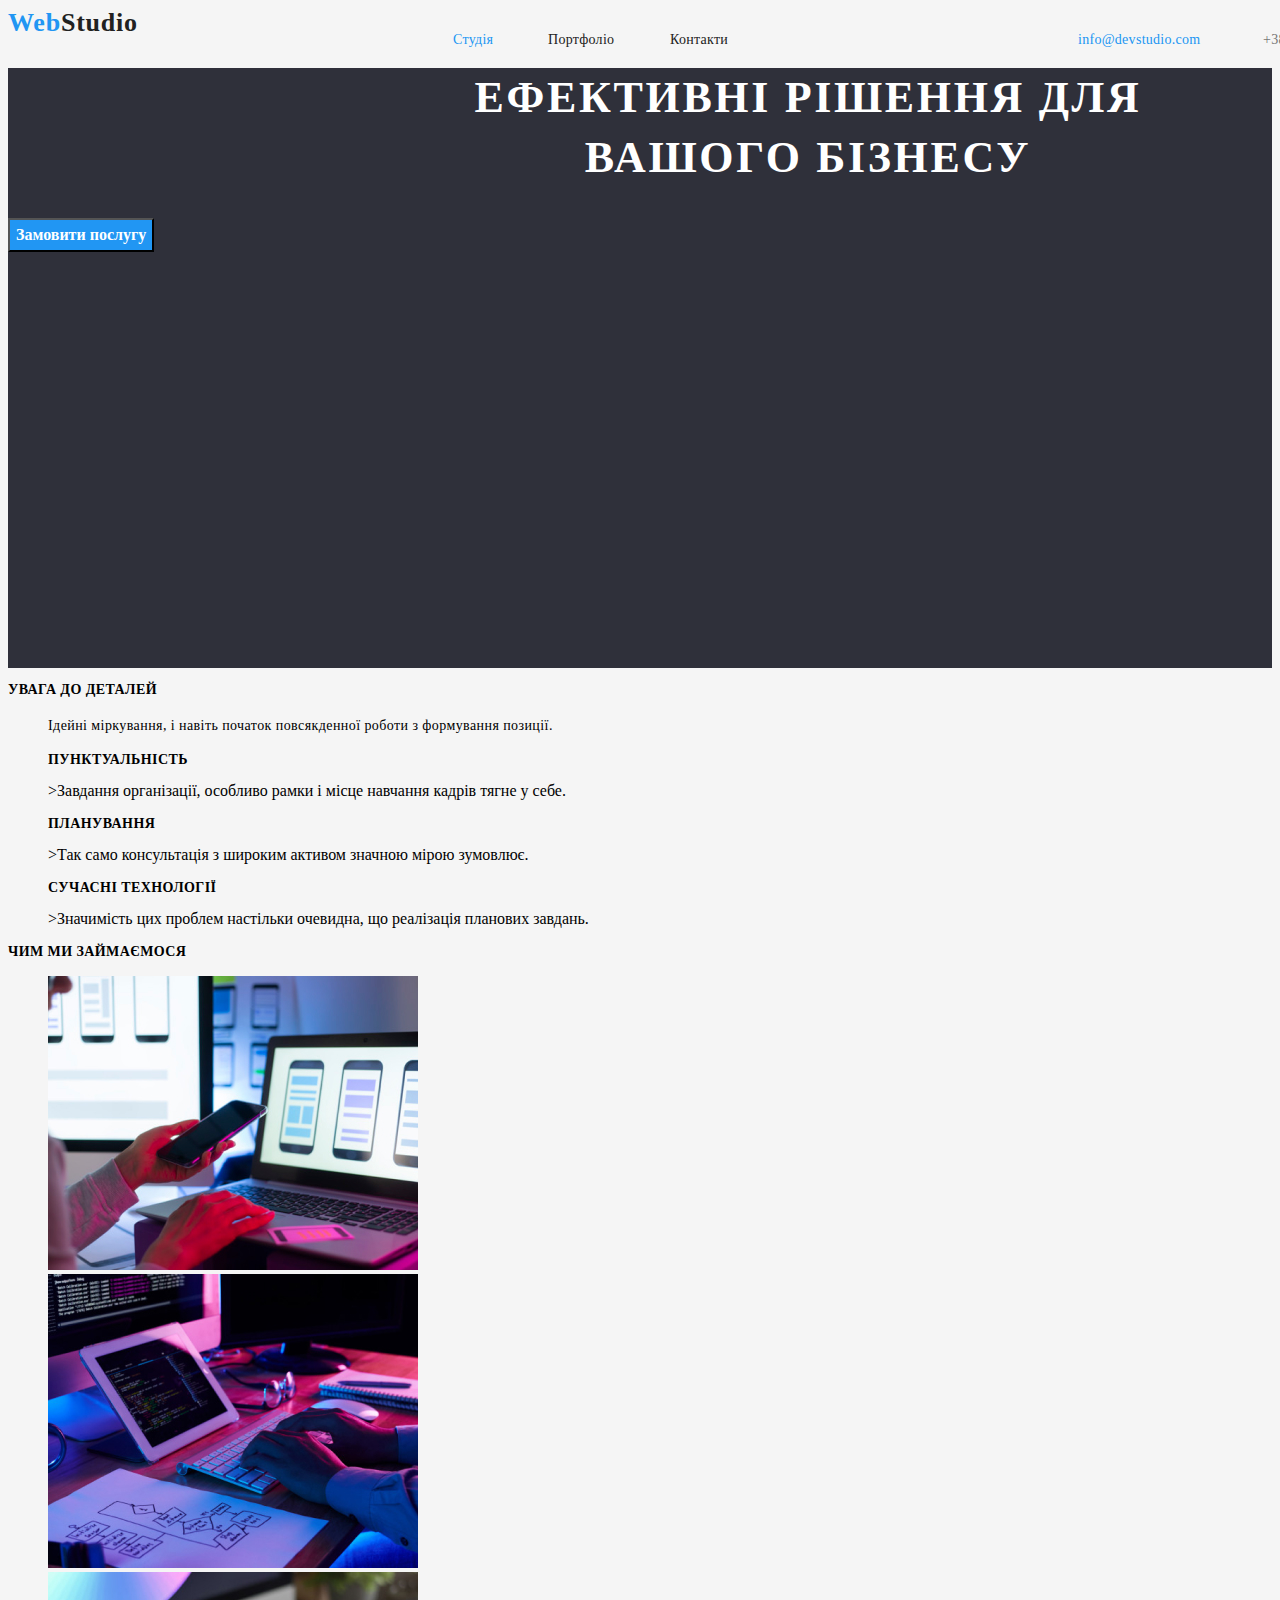
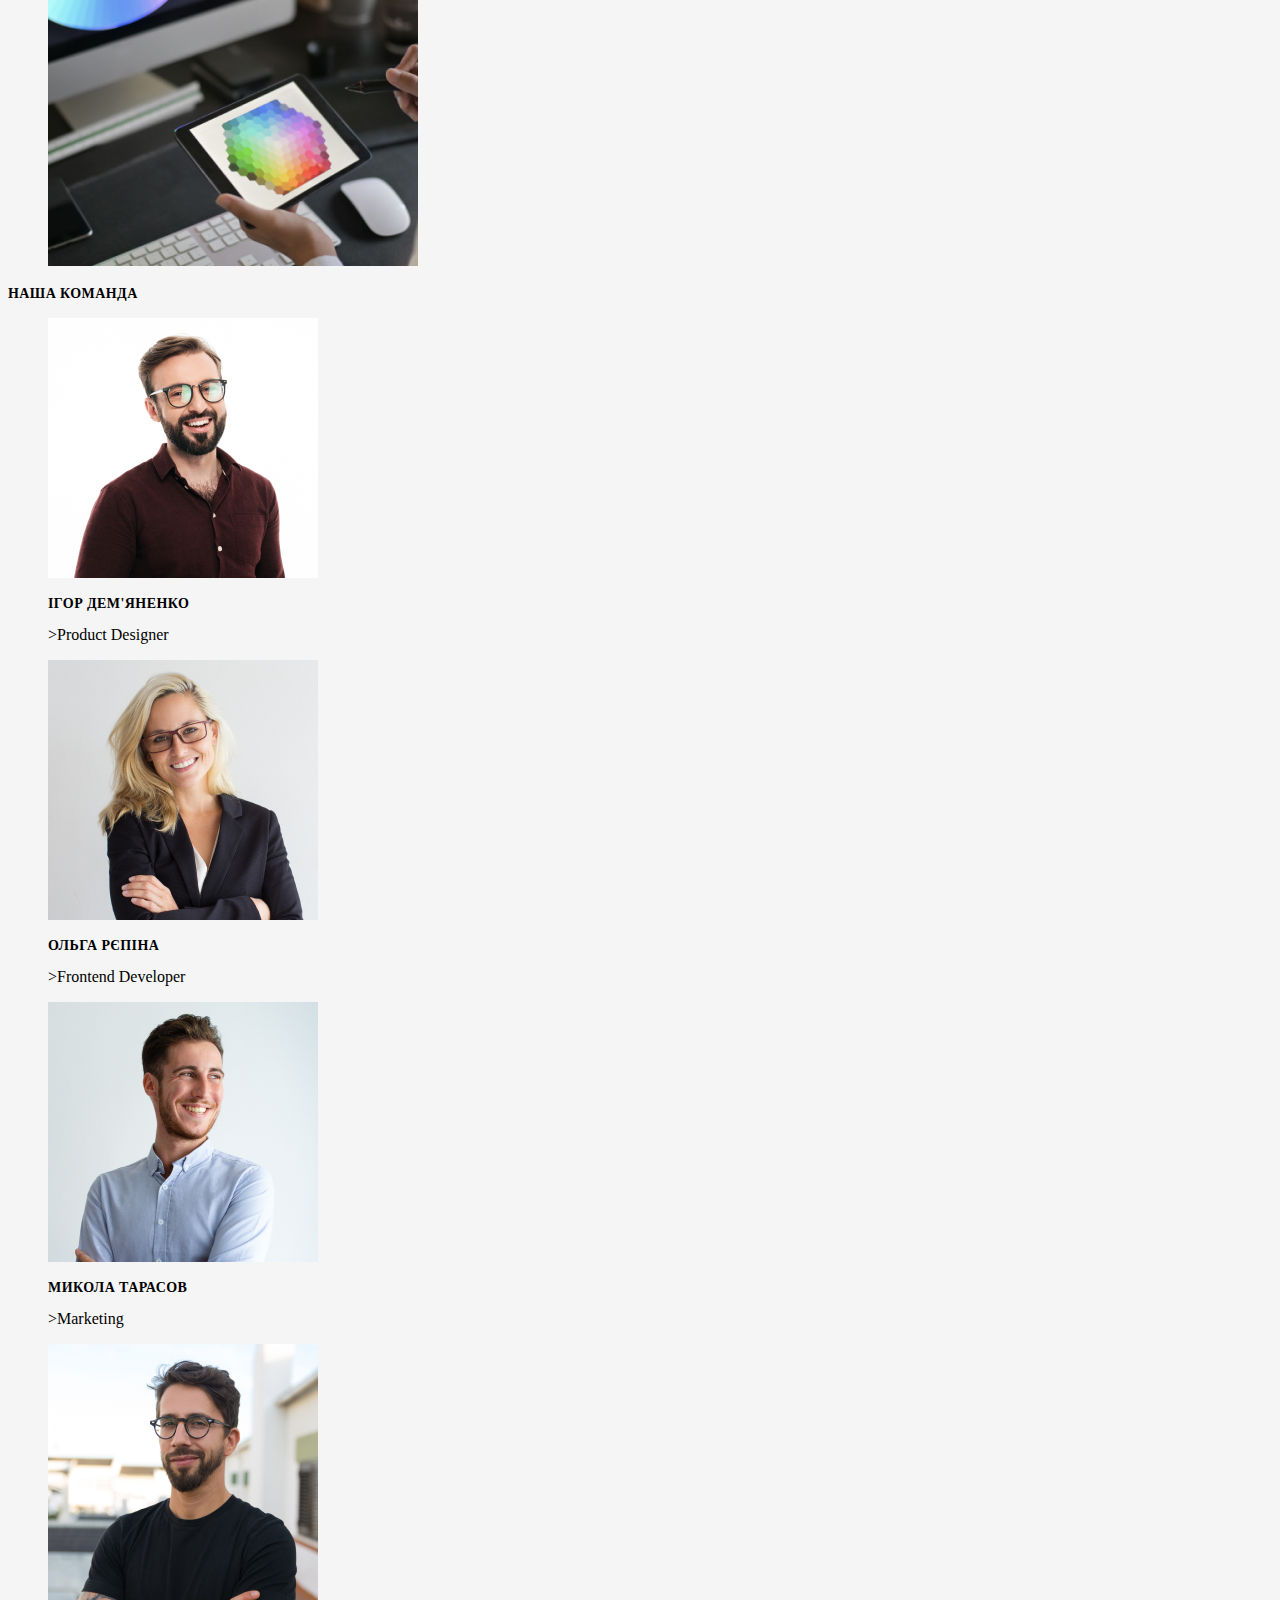
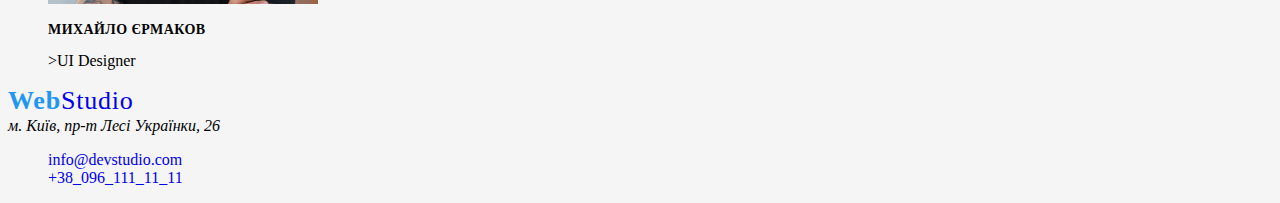
==== index.html @ 58e671d4 "12" ====
<!DOCTYPE html>
<html lang="uk">

<head>
    <meta charset="UTF-8">
    <meta http-equiv="X-UA-Compatible" content="IE=edge">
    <meta name="viewport" content="width=device-width, initial-scale=1.0">
    <title>Студія</title>

    <link href="https: //fonts.googleapis.com/css2?family= Raleway :wght@700 & display=swap" rel="stylesheet">
    <link
        href="https: //fonts.googleapis.com/css2?family= Roboto & display семья = Робото: вес @ 400; 500; 700; 900 & swap"
        rel="stylesheet">
    <link href="https://fonts.googleapis.com/css2?family=Oleo+Script:wght@400;700&display=swap" rel="stylesheet">
    <link rel="stylesheet" href="./css/style.css">

</head>

<body class="page">
    <header class="page-header">
        <a href="./">
            <span class="logo-web">Web</span><span class="logo-studio">Studio</span>
        </a>
        <nav class="nav">
            <ul class="site-nav">
                <li><a href="./index.html" class="nav-list">Студія</a></li>
                <li><a href="./portfolio.html" class="nav-list-clients">Портфоліо</a></li>
                <li><a href="" class="nav-list-client">Контакти</a></li>
            </ul>

            <ul class="list-contacts">
                <li><a class="contacts-link" href="mailto:">info@devstudio.com</a></li>
                <li><a class="contact-link" href="tel:+38_096_111_11_11">+38_096_111_11_11</a></li>
            </ul>
        </nav>
    </header>

    <div class="container">
        <section class="hero">
            <h1 class="hero-title">Ефективні рішення для<br> вашого бізнесу</h1>
            <button class="order-button" type="button">Замовити послугу</button>
        </section>
    </div>

    <section class="section">
        <h2 class="vissualy-hidden">Наші переваги</h2>
        <h3 class="section-title">УВАГА ДО ДЕТАЛЕЙ</h3>
        <ul class="feature-list">
            <li>
                <p class="subtitle">Ідейні міркування, і навіть початок повсякденної роботи з формування позиції.</p>
            </li>
            <h3 class="section-title">ПУНКТУАЛЬНІСТЬ</h3>
            <li>
                <p class="subtitle"></p>>Завдання організації, особливо рамки і місце навчання кадрів тягне у себе.</p>
            </li>
            <h3 class="section-title">ПЛАНУВАННЯ</h3>
            <li>
                <p class="subtitle"></p>>Так само консультація з широким активом значною мірою зумовлює.</p>
            </li>
            <h3 class="section-title">СУЧАСНІ ТЕХНОЛОГІЇ</h3>
            <li>
                <p class="subtitle"></p>>Значимість цих проблем настільки очевидна, що реалізація планових завдань.</p>
            </li>
        </ul>
    </section>

    <section class="section">
        <h2 class="section-title">Чим ми займаємося</h2>
        <ul class="userpik-list">
            <li>
                <img src="./images/img1.jpg" alt="верстка" width="370">
            </li>
            <li>
                <img src="./images/img2.jpg" alt="верстка додатку" width="370">
            </li>
            <li>
                <img src="./images/img3.jpg" alt="інтерфейс" width="370">
            </li>
        </ul>
    </section>

    <section class="section">
        <h2 class="section-title">Наша команда</h2>
        <ul class="work-list">
            <li>
                <img src="./images/img_(0).jpg" alt="фото учасника команди Ігора Дем'яненко" width="270">
                <h3 class="section-title">Ігор Дем'яненко</h3>
                <p class="subtitle"></p>>Product Designer</p>
            </li>
            <li>
                <img src="./images/img_(1).jpg" alt="фото учасника команди Ольги Рєпіна" width="270">
                <h3 class="section-title">Ольга Рєпіна</h3>
                <p class="subtitle"></p>>Frontend Developer</p>
            </li>
            <li>
                <img src="./images/img_(2).jpg" alt="фото учасника команди Микола Тарасов" width="270">
                <h3 class="section-title">Микола Тарасов</h3>
                <p class="subtitle"></p>>Marketing</p>
            </li>
            <li>
                <img src="./images/img_(3).jpg" alt="фото учасника команди Михайло Єрмакова" width="270">
                <h3 class="section-title">Михайло Єрмаков</h3>
                <p class="subtitle"></p>>UI Designer</p>
            </li>
        </ul>
    </section>
</body>

<footer class="footer">
    <a href="./">
        <span class="logo-web">Web</span><span class="logo-footer">Studio</span></a>
    <address>м. Київ, пр-т Лесі Українки, 26</address>
    <ul class="List contacts-link">
        <li><a href="mailto:" class="contacts-link">info@devstudio.com</a></li>
        <li><a href="tel:+38_096_111_11_11" class="contacts-link">+38_096_111_11_11</a></li>
    </ul>
</footer>

</html>
---- css/style.css ----
:root {
--primery-text-color: #212121;
--sekondary-text-color:#757575;
--page-color: #F5F5F5;;
--blue-color: #2196F3;
--section-backghround-color: #FFFFFF;
--secondary-backghround-color: #F5F4FA;
--footer-color: #2F303A;
}

ul {
    list-style: none;
}
a {
    text-decoration: none;
}

.vissualy-hidden {
    position: absolute;
    white-space: nowrap;
    width: 1px;
    height: 1px;
    overflow: hidden;
    border: 0;
    padding: 0;
    clip: rect(0 0 0 0);
    clip-path: inset(50%);
    margin: -1px;
}

.page {
background: var(--page-color);
}

/* logo */

.logo-web {
    font-family: 'Raleway';
    color: var(--blue-color);
    font-style: normal;
    font-weight: 700;
    font-size: 26px;
    line-height: 1.19;
    letter-spacing: 0.03em;
}

.logo-studio {
    font-family: 'Raleway';
    color: var(--primery-text-color);
    font-style: normal;
    font-weight: 700;
    font-size: 26px;
    line-height: 1.19;
    letter-spacing: 0.03em;
}


.logo-footer {
    font-family: 'Raleway';
        color:var(--section-backghround-color)
            font-style; normal:
                font-weight: 700;
                font-size: 26px;
                line-height: 1.19;
                letter-spacing: 0.03em;
}

 /* Верхня лінія */


.page {
    background-color: var(--page-color)
}

.site-nav :hover :focus
{
    color: var(--blue-color);
}

 .site-nav .nav-list {
    font-family: 'Roboto';
    color: var(--blue-color);
        font-style: normal;
        font-weight: 500;
        font-size: 14px;
        line-height: 1.14;
        letter-spacing: 0.02em;
        position: absolute;
            width: 45px;
            height: 16px;
            left: 453px;
            top: 32px;
 }
 .site-nav .nav-list-clients {
font-family: 'Roboto';
color: var(--primery-text-color);
    font-style: normal;
    font-weight: 500;
    font-size: 14px;
    line-height: 1.14;
    letter-spacing: 0.02em;
    position: absolute;
        width: 72px;
        height: 16px;
        left: 548px;
        top: 32px;
 }

 .site-nav .nav-list-client {
    font-family: 'Roboto';
    color: var(--primery-text-color);
        font-style: normal;
        font-weight: 500;
        font-size: 14px;
        line-height: 1.14;
        letter-spacing: 0.02em;
        position: absolute;
            width: 64px;
            height: 16px;
            left: 670px;
            top: 32px;
 }

 .list-contacts .contacts-link {
    font-family: 'Roboto';
    color: var(--blue-color);
        font-style: normal;
        font-weight: 500;
        font-size: 14px;
        line-height: 1.14;
        letter-spacing: 0.02em;
        position: absolute;
            width: 135px;
            height: 16px;
            left: 1078px;
            top: 32px;

 }
 .list-contacts .contact-link {
        font-family: 'Roboto';
        color: var(--sekondary-text-color);
        font-style: normal;
        font-weight: 500;
        font-size: 14px;
        line-height: 16px;
        letter-spacing: 0.02em;
            position: absolute;
            width: 122px;
            height: 16px;
            left: 1263px;
            top: 32px;
 }

 /* Шапка */

 .container {
            color: var(--section-backghround-color);
    background: var(--footer-color);
 }

.hero-title {
        font-weight: 900;
        font-size: 44px;
        line-height: 1.36 ;
        text-align: center;
        letter-spacing: 0.06em;
            text-transform: uppercase;

}

.order-button {
        font-family: 'Roboto';
        color: var(--white-color);
        background: var(--blue-color);
        font-style: normal;
        font-weight: 700;
        font-size: 16px;
        line-height: 1.8 ;
        text-align: center;
}

.hero {

    width: 1600px;
    height: 600px;

}

/* Особливості */

.section-title {
    
        font-family: 'Roboto';
        font-style: normal;
        font-weight: 700;
        font-size: 14px;
        line-height: 1.14;
        letter-spacing: 0.03em;
        text-transform: uppercase;
}

.subtitle {
    
        font-family: 'Roboto';
        font-style: normal;
        font-weight: 400;
        font-size: 14px;
        line-height: 1.7;
        letter-spacing: 0.03em;
}
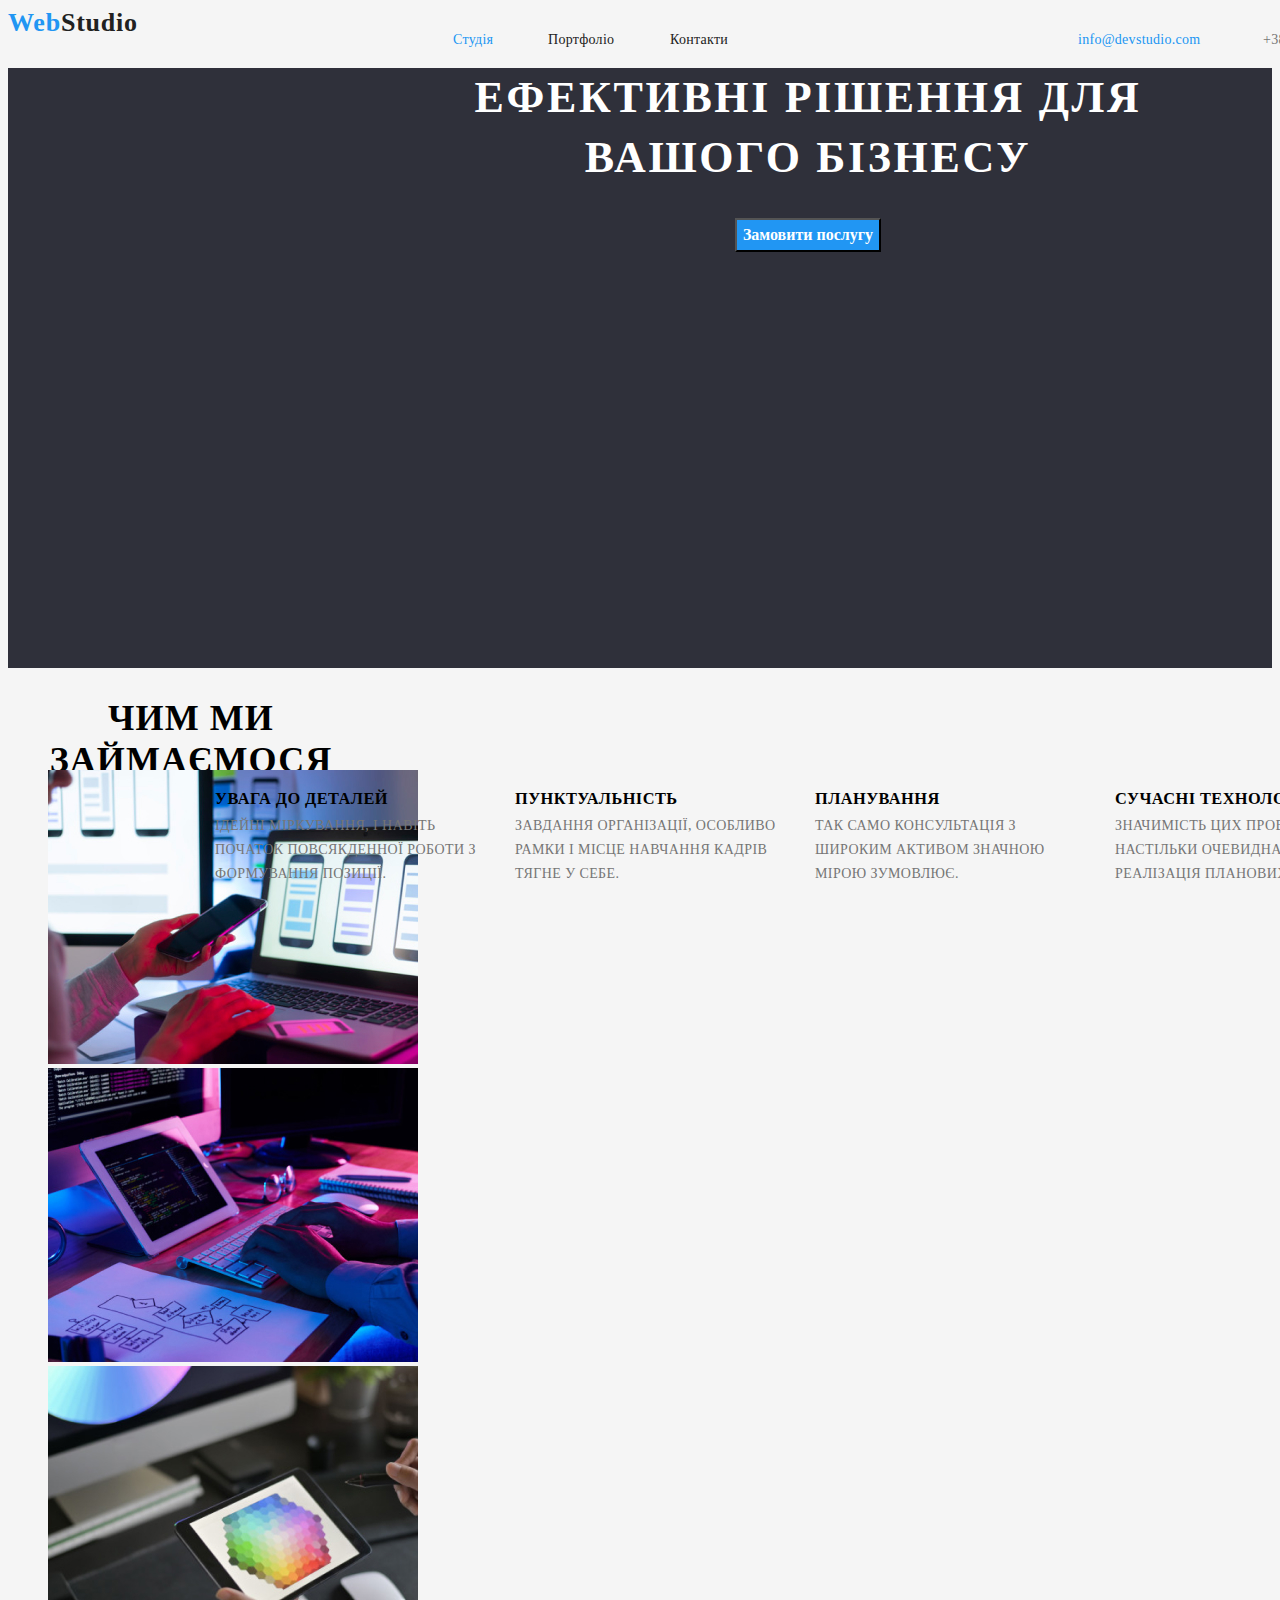
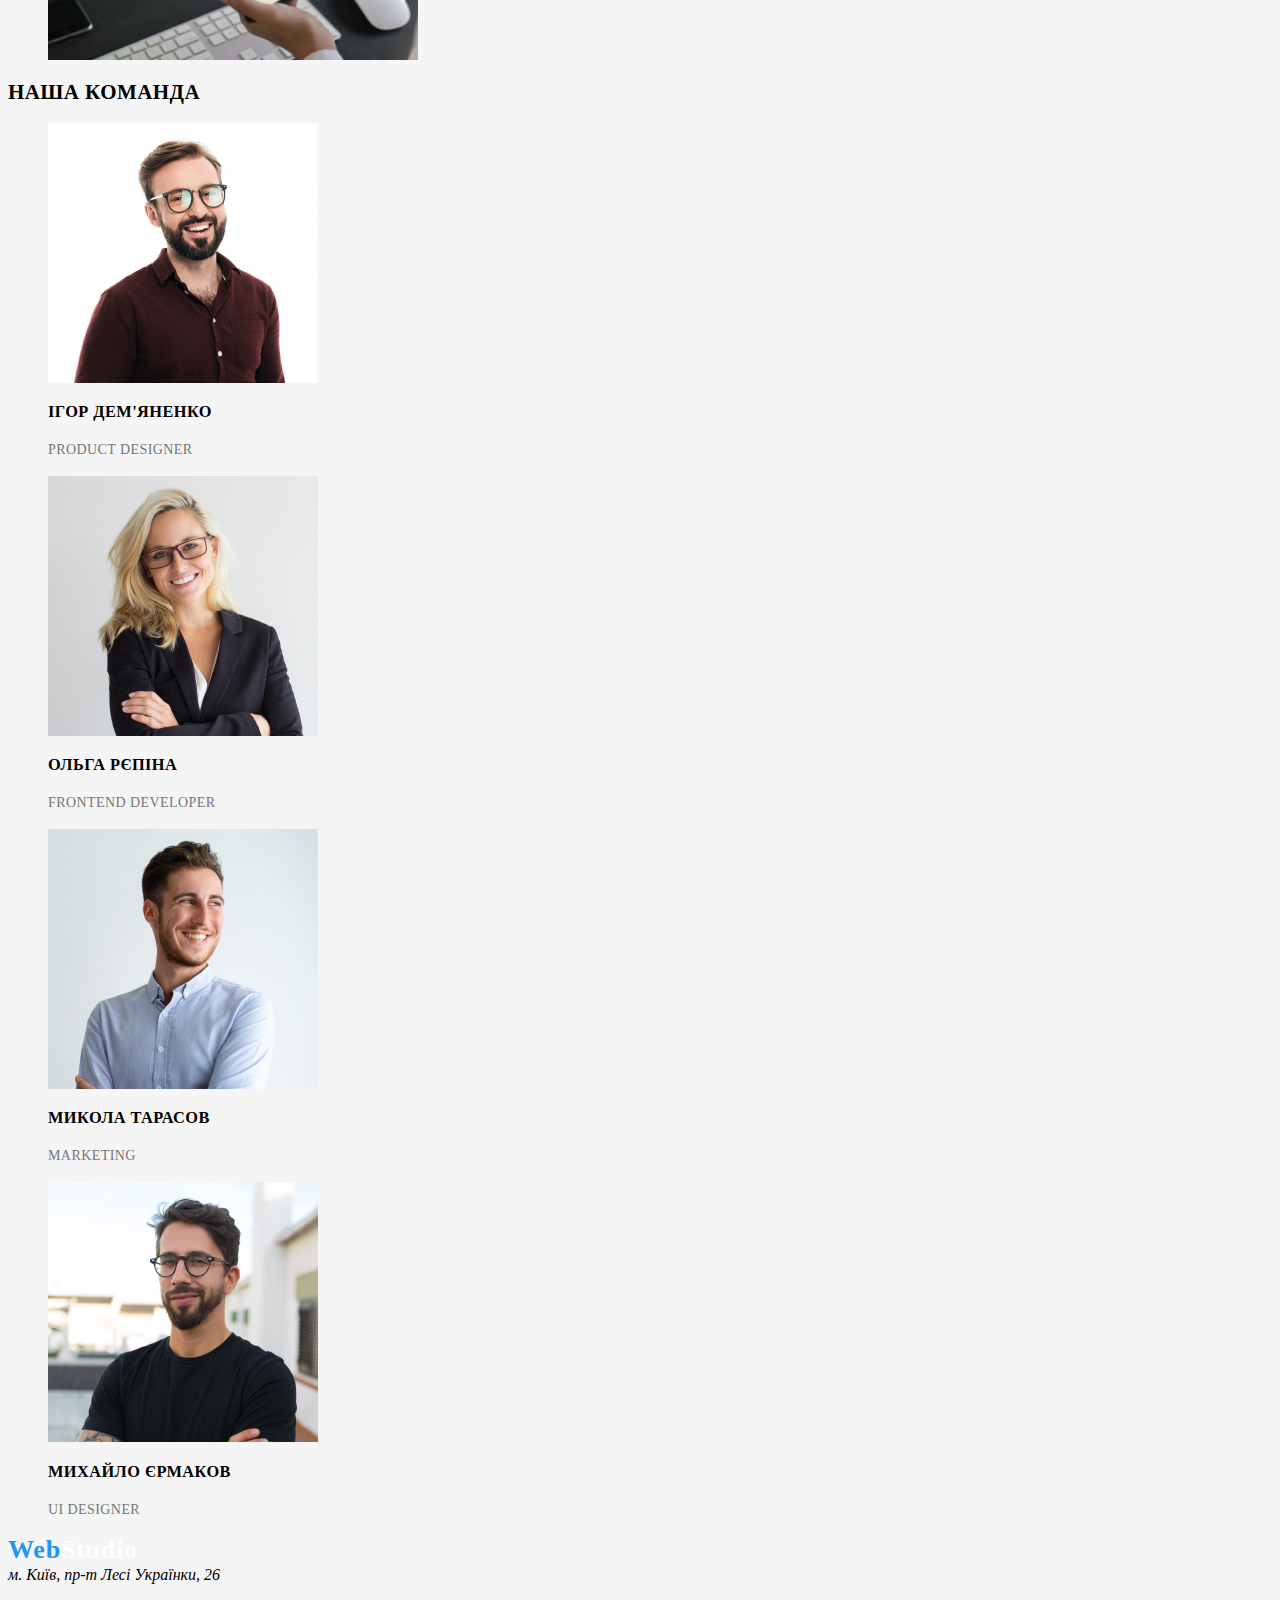
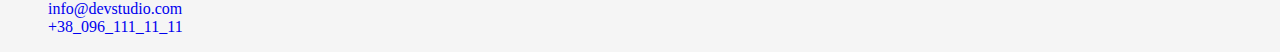
==== commit 6c2daf95: "12345" ====
--- a/index.html
+++ b/index.html
@@ -44,29 +44,32 @@
 
     <section class="section">
         <h2 class="vissualy-hidden">Наші переваги</h2>
-        <h3 class="section-title">УВАГА ДО ДЕТАЛЕЙ</h3>
-        <ul class="feature-list">
+        <h3 class="section-title excerpt">УВАГА ДО ДЕТАЛЕЙ</h3>
+        <ul>
             <li>
-                <p class="subtitle">Ідейні міркування, і навіть початок повсякденної роботи з формування позиції.</p>
+                <p class="subtitle text">Ідейні міркування, і навіть початок повсякденної роботи з формування
+                    позиції.</p>
             </li>
-            <h3 class="section-title">ПУНКТУАЛЬНІСТЬ</h3>
+            <h3 class="section-title quote">ПУНКТУАЛЬНІСТЬ</h3>
             <li>
-                <p class="subtitle"></p>>Завдання організації, особливо рамки і місце навчання кадрів тягне у себе.</p>
+                <p class="subtitle excerp">Завдання організації, особливо рамки і місце навчання кадрів тягне у себе.
+                </p>
             </li>
-            <h3 class="section-title">ПЛАНУВАННЯ</h3>
+            <h3 class="section-title slogan">ПЛАНУВАННЯ</h3>
             <li>
-                <p class="subtitle"></p>>Так само консультація з широким активом значною мірою зумовлює.</p>
+                <p class="subtitle lead">Так само консультація з широким активом значною мірою зумовлює.</p>
             </li>
-            <h3 class="section-title">СУЧАСНІ ТЕХНОЛОГІЇ</h3>
+            <h3 class="section-title tehnology">СУЧАСНІ ТЕХНОЛОГІЇ</h3>
             <li>
-                <p class="subtitle"></p>>Значимість цих проблем настільки очевидна, що реалізація планових завдань.</p>
+                <p class="subtitle tagline">Значимість цих проблем настільки очевидна, що реалізація планових завдань.
+                </p>
             </li>
         </ul>
     </section>
 
     <section class="section">
-        <h2 class="section-title">Чим ми займаємося</h2>
-        <ul class="userpik-list">
+        <h2 class="section-title subject">Чим ми займаємося</h2>
+        <ul>
             <li>
                 <img src="./images/img1.jpg" alt="верстка" width="370">
             </li>
@@ -80,27 +83,27 @@
     </section>
 
     <section class="section">
-        <h2 class="section-title">Наша команда</h2>
-        <ul class="work-list">
+        <h2 class="section-title bg">Наша команда</h2>
+        <ul>
             <li>
                 <img src="./images/img_(0).jpg" alt="фото учасника команди Ігора Дем'яненко" width="270">
                 <h3 class="section-title">Ігор Дем'яненко</h3>
-                <p class="subtitle"></p>>Product Designer</p>
+                <p class="subtitle">Product Designer</p>
             </li>
             <li>
                 <img src="./images/img_(1).jpg" alt="фото учасника команди Ольги Рєпіна" width="270">
                 <h3 class="section-title">Ольга Рєпіна</h3>
-                <p class="subtitle"></p>>Frontend Developer</p>
+                <p class="subtitle">Frontend Developer</p>
             </li>
             <li>
                 <img src="./images/img_(2).jpg" alt="фото учасника команди Микола Тарасов" width="270">
                 <h3 class="section-title">Микола Тарасов</h3>
-                <p class="subtitle"></p>>Marketing</p>
+                <p class="subtitle">Marketing</p>
             </li>
             <li>
                 <img src="./images/img_(3).jpg" alt="фото учасника команди Михайло Єрмакова" width="270">
                 <h3 class="section-title">Михайло Єрмаков</h3>
-                <p class="subtitle"></p>>UI Designer</p>
+                <p class="subtitle">UI Designer</p>
             </li>
         </ul>
     </section>
--- a/css/style.css
+++ b/css/style.css
@@ -57,12 +57,12 @@
 
 .logo-footer {
     font-family: 'Raleway';
-        color:var(--section-backghround-color)
-            font-style; normal:
-                font-weight: 700;
-                font-size: 26px;
-                line-height: 1.19;
-                letter-spacing: 0.03em;
+        color:var(--section-backghround-color);
+    font-style: normal;
+        font-weight: 700;
+        font-size: 26px;
+        line-height: 1.19;
+        letter-spacing: 0.03em;
 }
 
  /* Верхня лінія */
@@ -72,7 +72,8 @@
     background-color: var(--page-color)
 }
 
-.site-nav :hover :focus
+.page-haeder .site-nav:hover,
+.page-haeder .site-nav:focus
 {
     color: var(--blue-color);
 }
@@ -180,7 +181,7 @@
 }
 
 .hero {
-
+text-align: center;
     width: 1600px;
     height: 600px;
 
@@ -188,19 +189,19 @@
 
 /* Особливості */
 
-.section-title {
-    
-        font-family: 'Roboto';
-        font-style: normal;
-        font-weight: 700;
-        font-size: 14px;
-        line-height: 1.14;
-        letter-spacing: 0.03em;
-        text-transform: uppercase;
+.section {
+    background: var(--page-color);
+font-family: 'Roboto';
+    font-style: normal;
+    font-weight: 700;
+    font-size: 14px;
+    line-height: 1.14;
+    letter-spacing: 0.03em;
+    text-transform: uppercase;
 }
 
 .subtitle {
-    
+    color: var(--sekondary-text-color);
         font-family: 'Roboto';
         font-style: normal;
         font-weight: 400;
@@ -208,3 +209,86 @@
         line-height: 1.7;
         letter-spacing: 0.03em;
 }
+/* УВАГА ДО ДЕТАЛЕЙ */
+.excerpt {
+position: absolute;
+    width: 270px;
+    height: 16px;
+    left: 215px;
+    top: 774px;
+}
+
+.text {
+    position: absolute;
+        width: 270px;
+        height: 72px;
+        left: 215px;
+        top: 800px;
+}
+
+/* ПУНКТУАЛЬНІСТЬ */
+.quote {
+position: absolute;
+    width: 270px;
+    height: 16px;
+    left: 515px;
+    top: 774px;
+}
+
+.excerp {
+    position: absolute;
+        width: 270px;
+        height: 48px;
+        left: 515px;
+        top: 800px;
+}
+
+/* ПЛАНУВАННЯ */
+.slogan {
+position: absolute;
+    width: 270px;
+    height: 16px;
+    left: 815px;
+    top: 774px;
+}
+
+.lead {
+    position: absolute;
+        width: 270px;
+        height: 48px;
+        left: 815px;
+        top: 800px;
+}
+
+/* СУЧАСНІ ТЕХНОЛОГІЇ */
+.tehnology {
+position: absolute;
+    width: 270px;
+    height: 16px;
+    left: 1115px;
+    top: 774px;
+}
+
+.tagline {
+    position: absolute;
+        width: 270px;
+        height: 72px;
+        left: 1115px;
+        top: 800px;
+}
+
+/* Чим ми займаємося */
+.subject {
+    font-family: 'Roboto';
+        font-style: normal;
+        font-weight: 700;
+        font-size: 36px;
+        line-height: 1.16;
+        text-align: center;
+        letter-spacing: 0.03em;
+
+            width: 366px;
+            height: 42px;
+            left: 617px;
+            top: 966px;
+}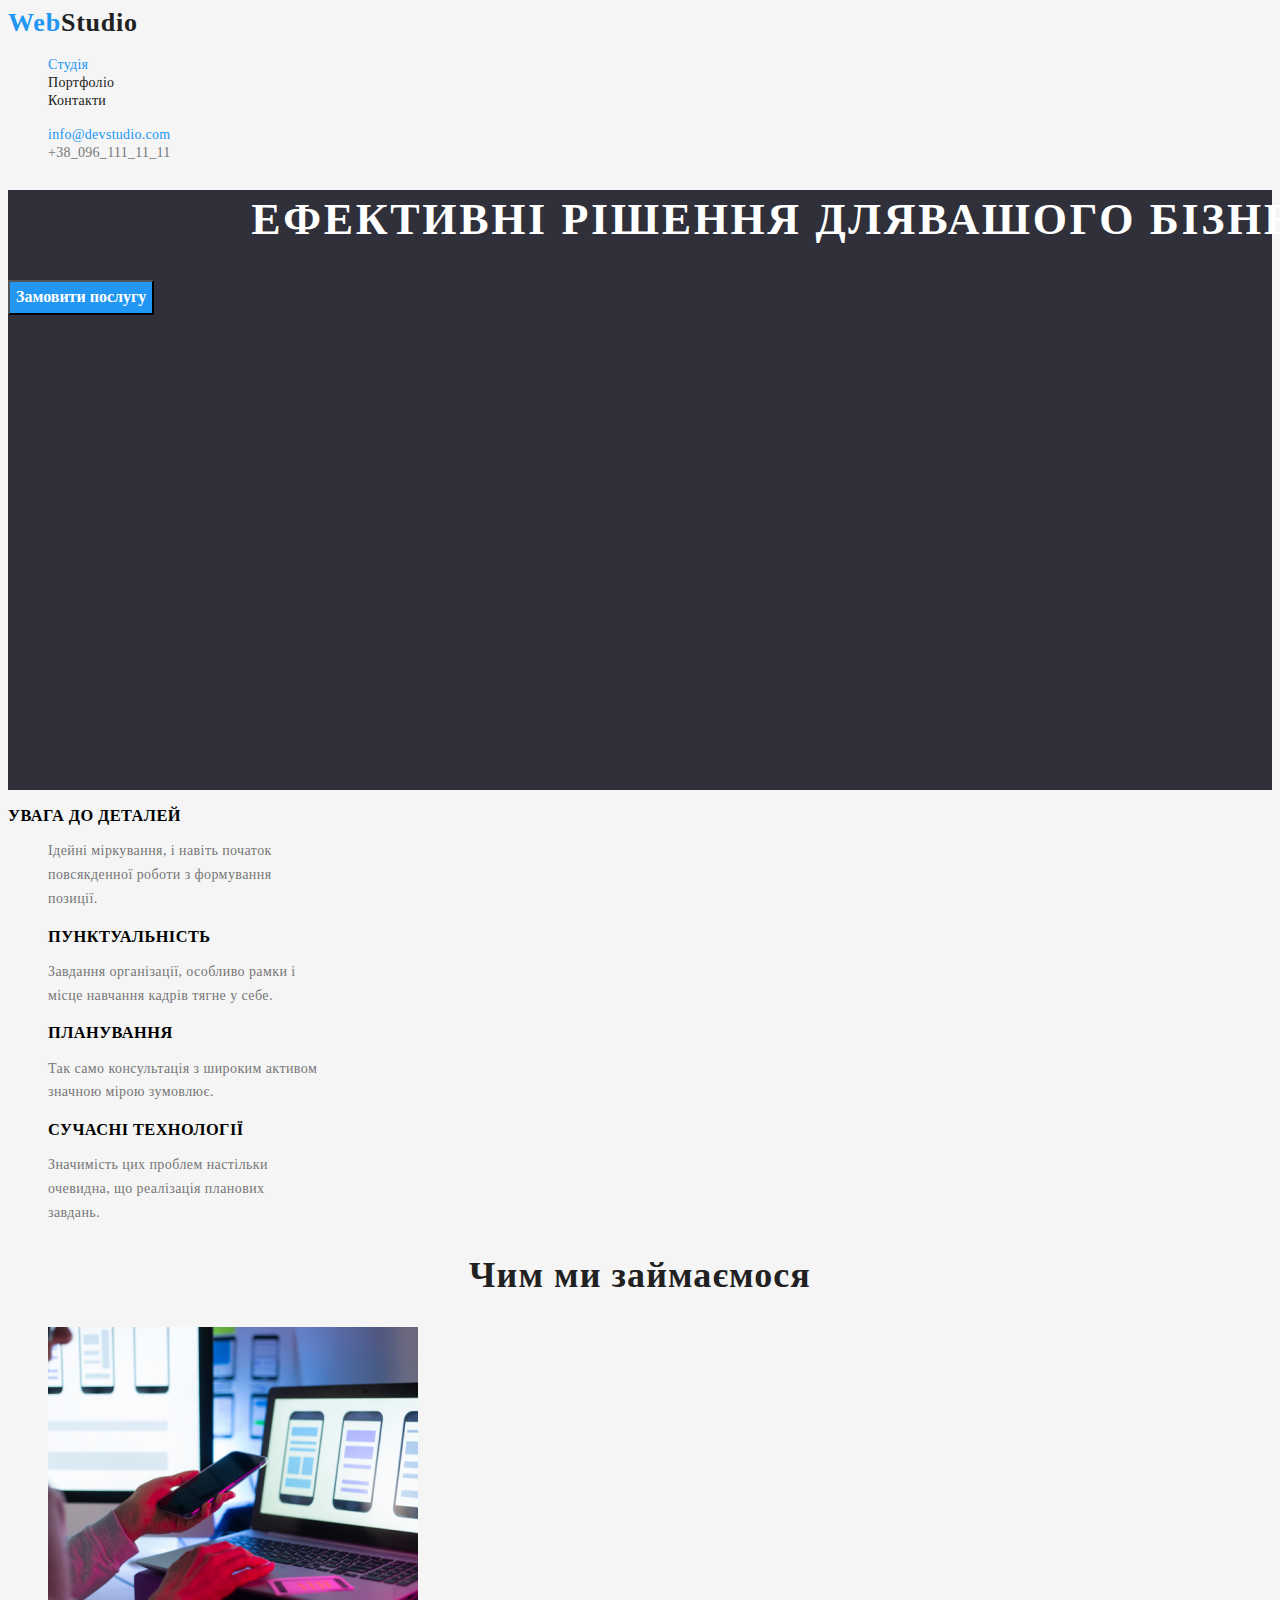
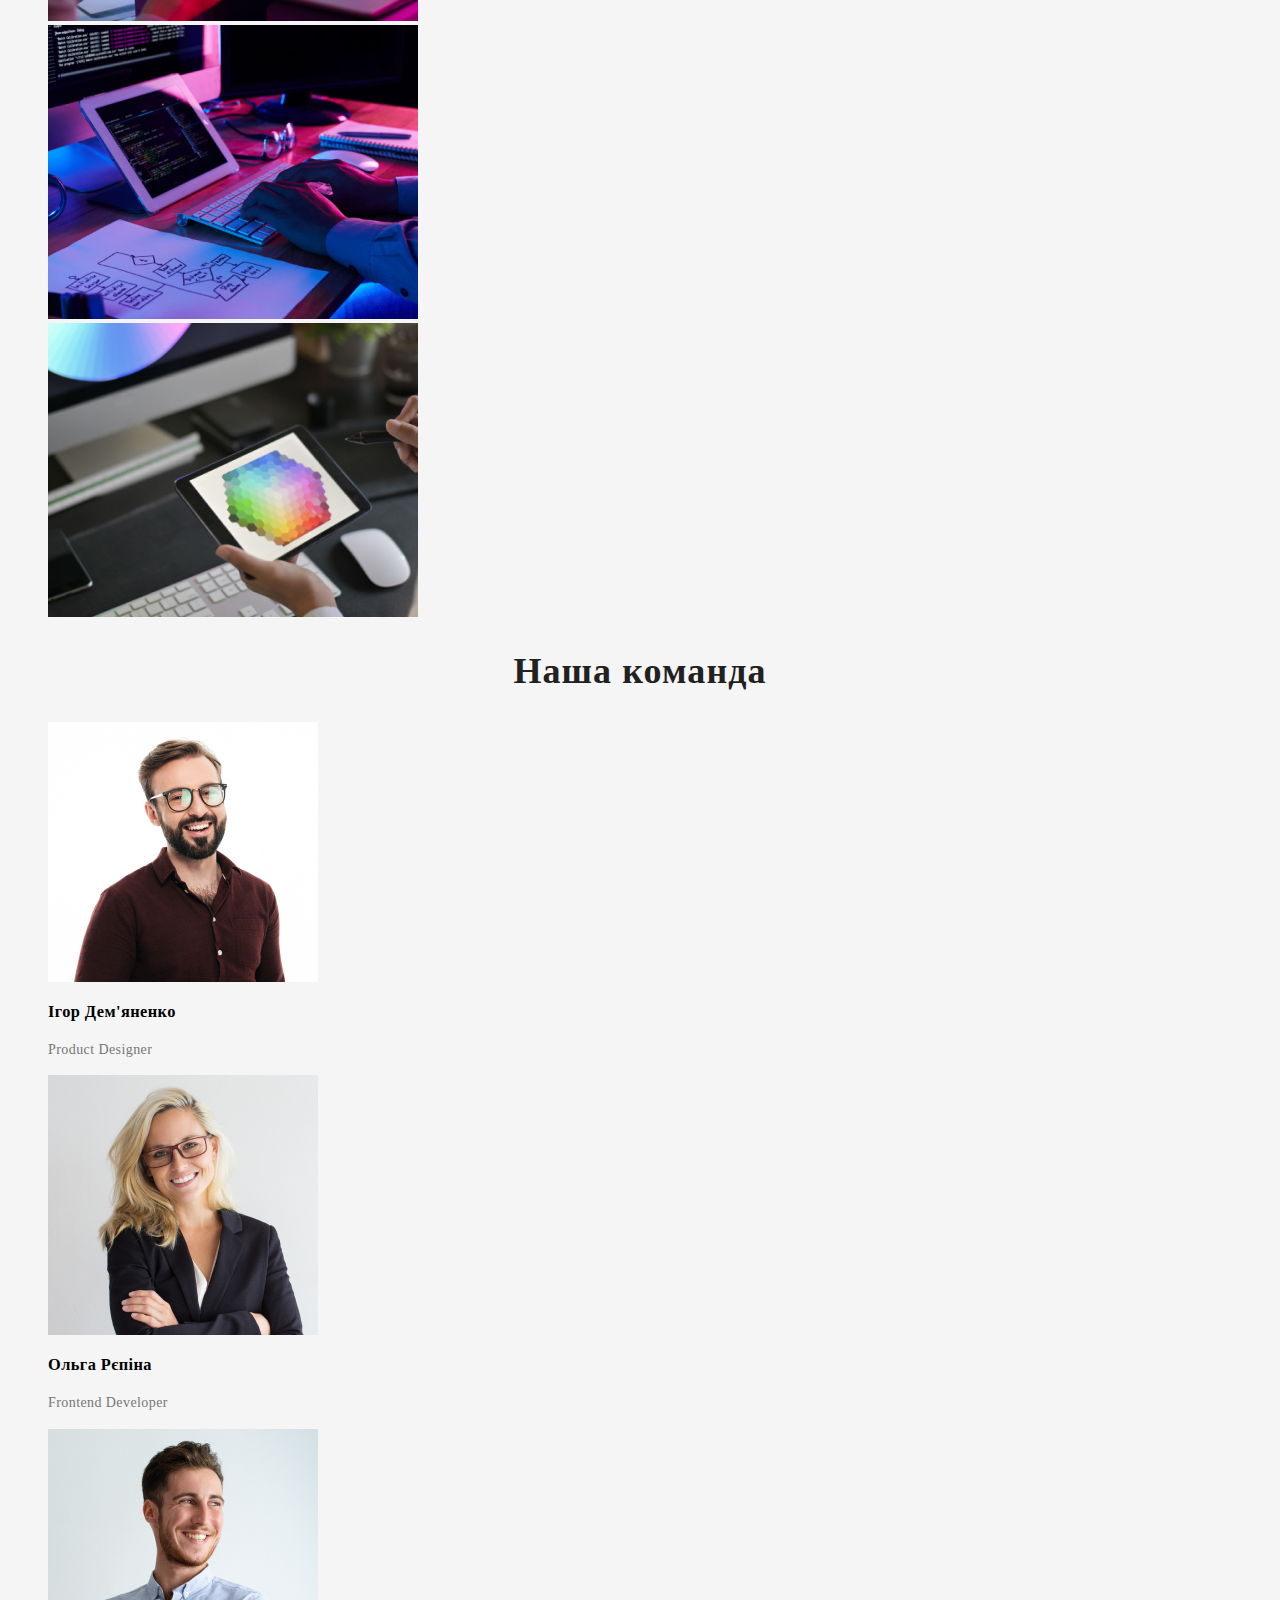
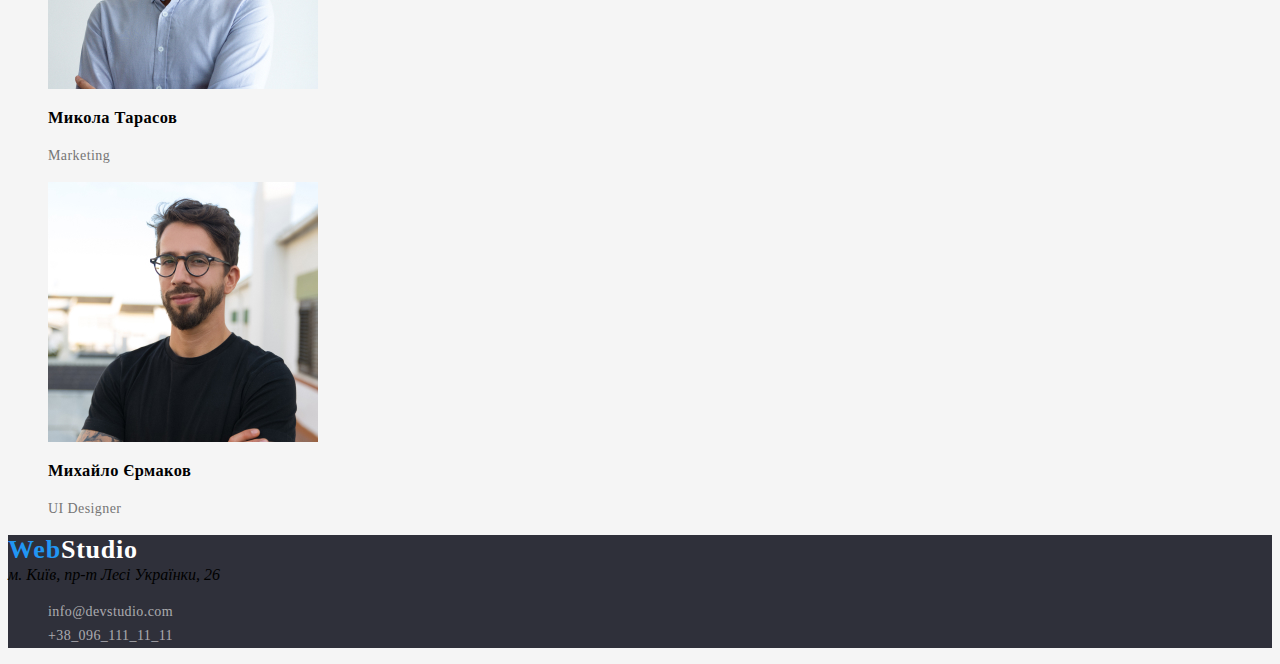
==== commit dda253e7: "update css" ====
--- a/index.html
+++ b/index.html
@@ -37,7 +37,7 @@
 
     <div class="container">
         <section class="hero">
-            <h1 class="hero-title">Ефективні рішення для<br> вашого бізнесу</h1>
+            <h1 class="hero-title">Ефективні рішення длявашого бізнесу</h1>
             <button class="order-button" type="button">Замовити послугу</button>
         </section>
     </div>
@@ -71,13 +71,13 @@
         <h2 class="section-title subject">Чим ми займаємося</h2>
         <ul>
             <li>
-                <img src="./images/img1.jpg" alt="верстка" width="370">
+                <img class="image" src="./images/img1.jpg" alt="верстка" width="370">
             </li>
             <li>
-                <img src="./images/img2.jpg" alt="верстка додатку" width="370">
+                <img class="img" src="./images/img2.jpg" alt="верстка додатку" width="370">
             </li>
             <li>
-                <img src="./images/img3.jpg" alt="інтерфейс" width="370">
+                <img class="picture" src="./images/img3.jpg" alt="інтерфейс" width="370">
             </li>
         </ul>
     </section>
@@ -112,10 +112,10 @@
 <footer class="footer">
     <a href="./">
         <span class="logo-web">Web</span><span class="logo-footer">Studio</span></a>
-    <address>м. Київ, пр-т Лесі Українки, 26</address>
+    <address class="addres">м. Київ, пр-т Лесі Українки, 26</address>
     <ul class="List contacts-link">
-        <li><a href="mailto:" class="contacts-link">info@devstudio.com</a></li>
-        <li><a href="tel:+38_096_111_11_11" class="contacts-link">+38_096_111_11_11</a></li>
+        <li><a href="mailto:" class="mail">info@devstudio.com</a></li>
+        <li><a href="tel:+38_096_111_11_11" class="number">+38_096_111_11_11</a></li>
     </ul>
 </footer>
 
--- a/css/style.css
+++ b/css/style.css
@@ -86,11 +86,7 @@
         font-size: 14px;
         line-height: 1.14;
         letter-spacing: 0.02em;
-        position: absolute;
-            width: 45px;
-            height: 16px;
-            left: 453px;
-            top: 32px;
+
  }
  .site-nav .nav-list-clients {
 font-family: 'Roboto';
@@ -100,11 +96,7 @@
     font-size: 14px;
     line-height: 1.14;
     letter-spacing: 0.02em;
-    position: absolute;
-        width: 72px;
-        height: 16px;
-        left: 548px;
-        top: 32px;
+
  }
 
  .site-nav .nav-list-client {
@@ -115,11 +107,7 @@
         font-size: 14px;
         line-height: 1.14;
         letter-spacing: 0.02em;
-        position: absolute;
-            width: 64px;
-            height: 16px;
-            left: 670px;
-            top: 32px;
+
  }
 
  .list-contacts .contacts-link {
@@ -130,11 +118,7 @@
         font-size: 14px;
         line-height: 1.14;
         letter-spacing: 0.02em;
-        position: absolute;
-            width: 135px;
-            height: 16px;
-            left: 1078px;
-            top: 32px;
+
 
  }
  .list-contacts .contact-link {
@@ -145,11 +129,7 @@
         font-size: 14px;
         line-height: 16px;
         letter-spacing: 0.02em;
-            position: absolute;
-            width: 122px;
-            height: 16px;
-            left: 1263px;
-            top: 32px;
+
  }
 
  /* Шапка */
@@ -177,11 +157,10 @@
         font-weight: 700;
         font-size: 16px;
         line-height: 1.8 ;
-        text-align: center;
 }
 
 .hero {
-text-align: center;
+
     width: 1600px;
     height: 600px;
 
@@ -197,7 +176,7 @@
     font-size: 14px;
     line-height: 1.14;
     letter-spacing: 0.03em;
-    text-transform: uppercase;
+
 }
 
 .subtitle {
@@ -210,8 +189,9 @@
         letter-spacing: 0.03em;
 }
 /* УВАГА ДО ДЕТАЛЕЙ */
+
 .excerpt {
-position: absolute;
+
     width: 270px;
     height: 16px;
     left: 215px;
@@ -219,7 +199,7 @@
 }
 
 .text {
-    position: absolute;
+
         width: 270px;
         height: 72px;
         left: 215px;
@@ -228,7 +208,7 @@
 
 /* ПУНКТУАЛЬНІСТЬ */
 .quote {
-position: absolute;
+
     width: 270px;
     height: 16px;
     left: 515px;
@@ -236,7 +216,7 @@
 }
 
 .excerp {
-    position: absolute;
+
         width: 270px;
         height: 48px;
         left: 515px;
@@ -245,7 +225,7 @@
 
 /* ПЛАНУВАННЯ */
 .slogan {
-position: absolute;
+
     width: 270px;
     height: 16px;
     left: 815px;
@@ -253,7 +233,7 @@
 }
 
 .lead {
-    position: absolute;
+
         width: 270px;
         height: 48px;
         left: 815px;
@@ -262,7 +242,7 @@
 
 /* СУЧАСНІ ТЕХНОЛОГІЇ */
 .tehnology {
-position: absolute;
+
     width: 270px;
     height: 16px;
     left: 1115px;
@@ -270,7 +250,7 @@
 }
 
 .tagline {
-    position: absolute;
+
         width: 270px;
         height: 72px;
         left: 1115px;
@@ -279,7 +259,21 @@
 
 /* Чим ми займаємося */
 .subject {
-    font-family: 'Roboto';
+        font-family: 'Roboto';
+            color: var(--primery-text-color);
+            font-style: normal;
+            font-weight: 700;
+        font-size: 36px;
+        line-height: 1.16;
+        text-align: center;
+        letter-spacing: 0.03em;
+        
+}
+
+
+.bg {
+    font-family: 'Roboto';
+    color: var(--primery-text-color);
         font-style: normal;
         font-weight: 700;
         font-size: 36px;
@@ -287,8 +281,171 @@
         text-align: center;
         letter-spacing: 0.03em;
 
-            width: 366px;
-            height: 42px;
-            left: 617px;
-            top: 966px;
+}
+
+/* підвал*/
+
+.address {
+    font-family: 'Roboto';
+    color: var(--section-backghround-color);
+        font-style: normal;
+        font-weight: 400;
+        font-size: 14px;
+        line-height: 1.71;
+        letter-spacing: 0.03em;
+}
+
+.mail {
+    font-family: 'Roboto';
+color: rgba(255, 255, 255, 0.6);
+        font-style: normal;
+        font-weight: 400;
+        font-size: 14px;
+        line-height: 1.71;
+        letter-spacing: 0.03em;
+}
+
+.number {
+    font-family: 'Roboto';
+    color: rgba(255, 255, 255, 0.6);
+        font-style: normal;
+        font-weight: 400;
+        font-size: 14px;
+        line-height: 1.71;
+        letter-spacing: 0.03em;
+}
+footer {
+    background-color: var(--footer-color);
+}
+
+
+/* Портфоліо */
+
+
+
+.list-clients {
+    font-family: 'Roboto';
+    color: var(--blue-color);
+        font-style: normal;
+        font-weight: 500;
+        font-size: 14px;
+        line-height: 1.14;
+        letter-spacing: 0.02em;
+    width: 45px;
+    height: 16px;
+    left: 453px;
+    top: 32px;
+}
+
+.nav-studio {
+        font-family: 'Roboto';
+        color: #212121;
+            font-style: normal;
+            font-weight: 500;
+            font-size: 14px;
+            line-height: 1.14;
+            letter-spacing: 0.02em;
+width: 72px;
+    height: 16px;
+    left: 548px;
+    top: 32px;
+}
+
+
+.nav-list-client {
+font-family: 'Roboto';
+color: var(--primery-text-color);
+    font-style: normal;
+    font-weight: 500;
+    font-size: 14px;
+    line-height: 1.14;
+    letter-spacing: 0.02em;
+width: 72px;
+    height: 16px;
+    left: 548px;
+    top: 32px;
+}
+
+/* кнопки */
+
+.button {
+    background-color: var(--blue-color);
+        width: 73px;
+        height: 38px;
+        top: 174px;
+}
+
+.btn {
+        font-family: 'Roboto';
+            color: var(--primery-text-color);
+            font-style: normal;
+            font-weight: 500;
+            font-size: 16px;
+            line-height: 1.62;
+            letter-spacing: 0.03em;
+width: 125px;
+    height: 38px;
+    top: 174px;
+}
+
+.control {
+        font-family: 'Roboto';
+            color: var(--primery-text-color);
+            font-style: normal;
+            font-weight: 500;
+            font-size: 16px;
+            line-height: 1.62;
+            letter-spacing: 0.03em;
+    width: 112px;
+        height: 38px;
+        top: 174px;
+}
+
+.dropdown {
+        font-family: 'Roboto';
+            color: var(--primery-text-color);
+            font-style: normal;
+            font-weight: 500;
+            font-size: 16px;
+            line-height: 1.62;
+            letter-spacing: 0.03em;
+    width: 103px;
+        height: 38px;
+        top: 174px;
+}
+
+.type-btn {
+    font-family: 'Roboto';
+    color: var(--primery-text-color);
+        font-style: normal;
+        font-weight: 500;
+        font-size: 16px;
+        line-height: 1.62;
+        letter-spacing: 0.03em;
+    width: 130px;
+        height: 38px;
+        top: 174px;
+}
+
+.main {
+    font-family: 'Roboto';
+    background: var(--page-color);
+    color: var(--primery-text-color);
+        font-style: normal;
+        font-weight: 700;
+        font-size: 18px;
+        line-height: 2;
+        letter-spacing: 0.06em;
+
+}
+
+.aside {
+    font-family: 'Roboto';
+    color: var(--sekondary-text-color);
+        font-style: normal;
+        font-weight: 400;
+        font-size: 16px;
+        line-height: 1.87;
+        letter-spacing: 0.03em;
+
 }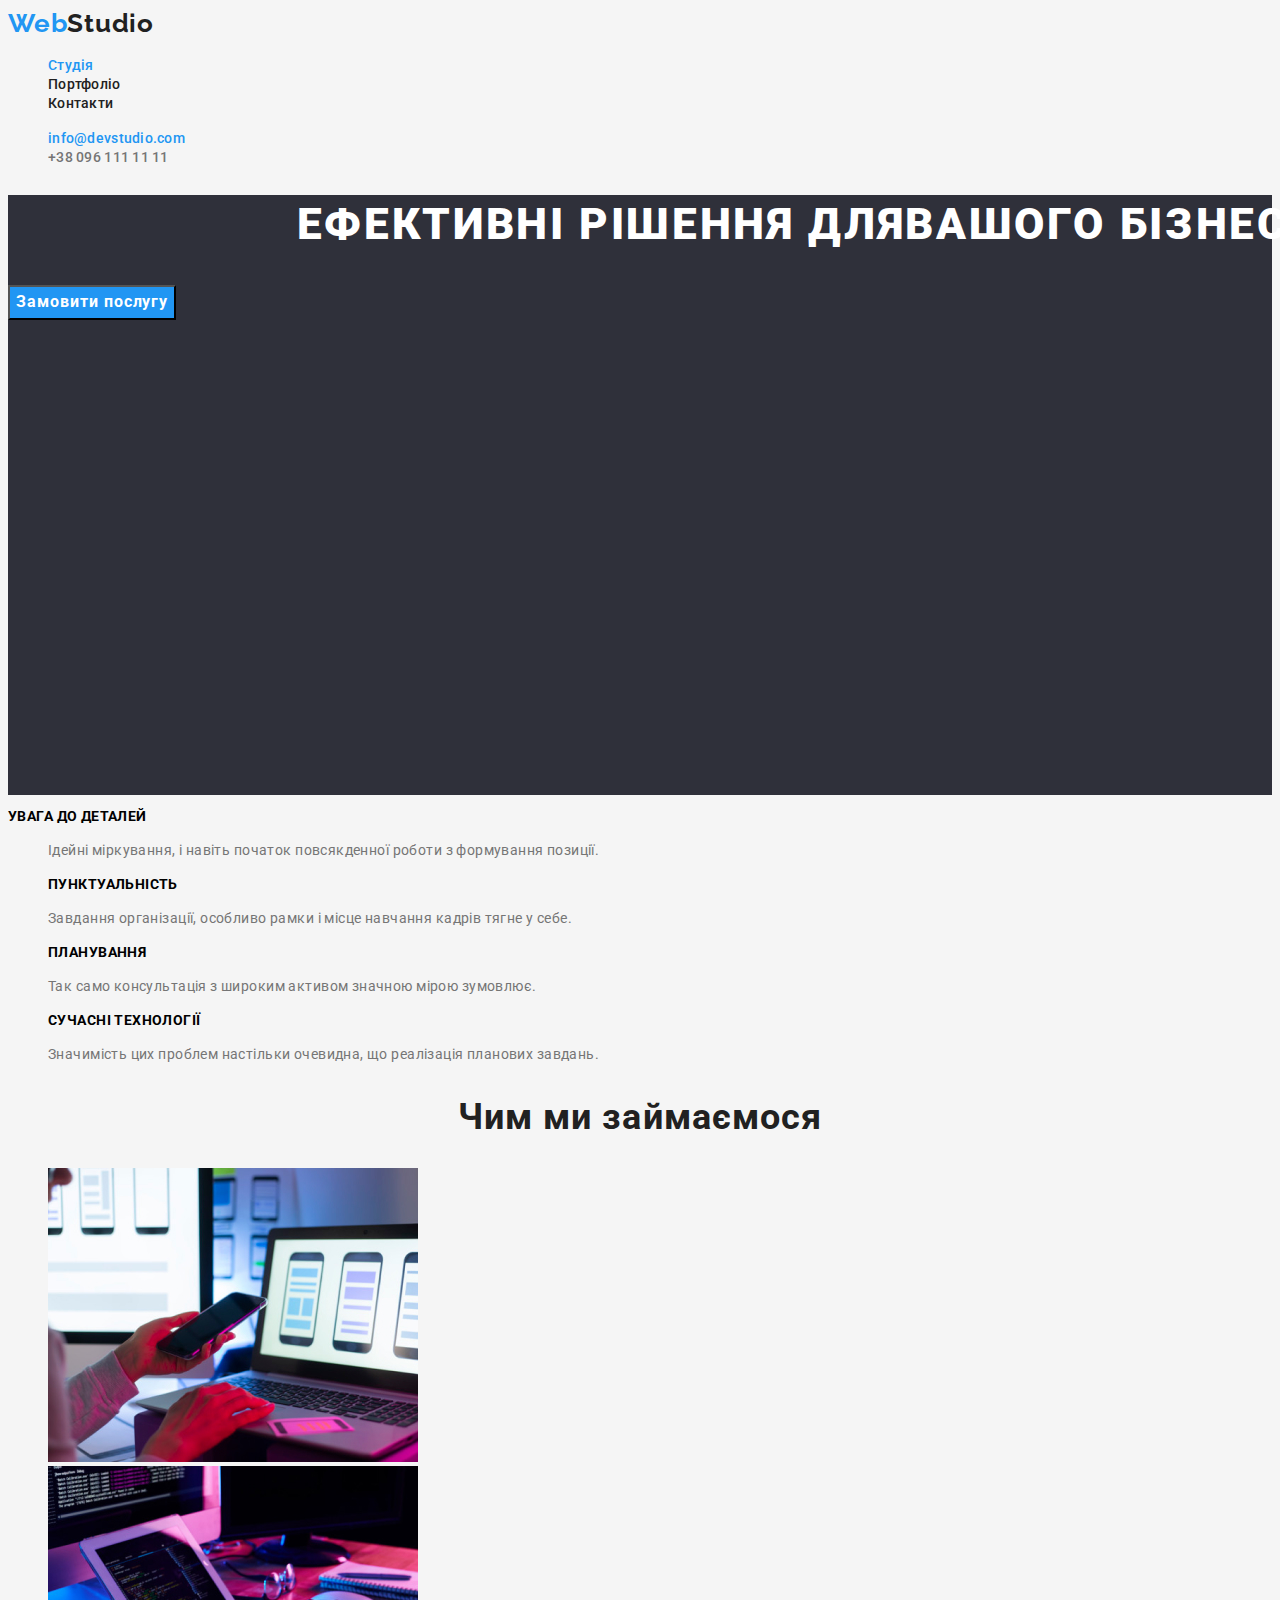
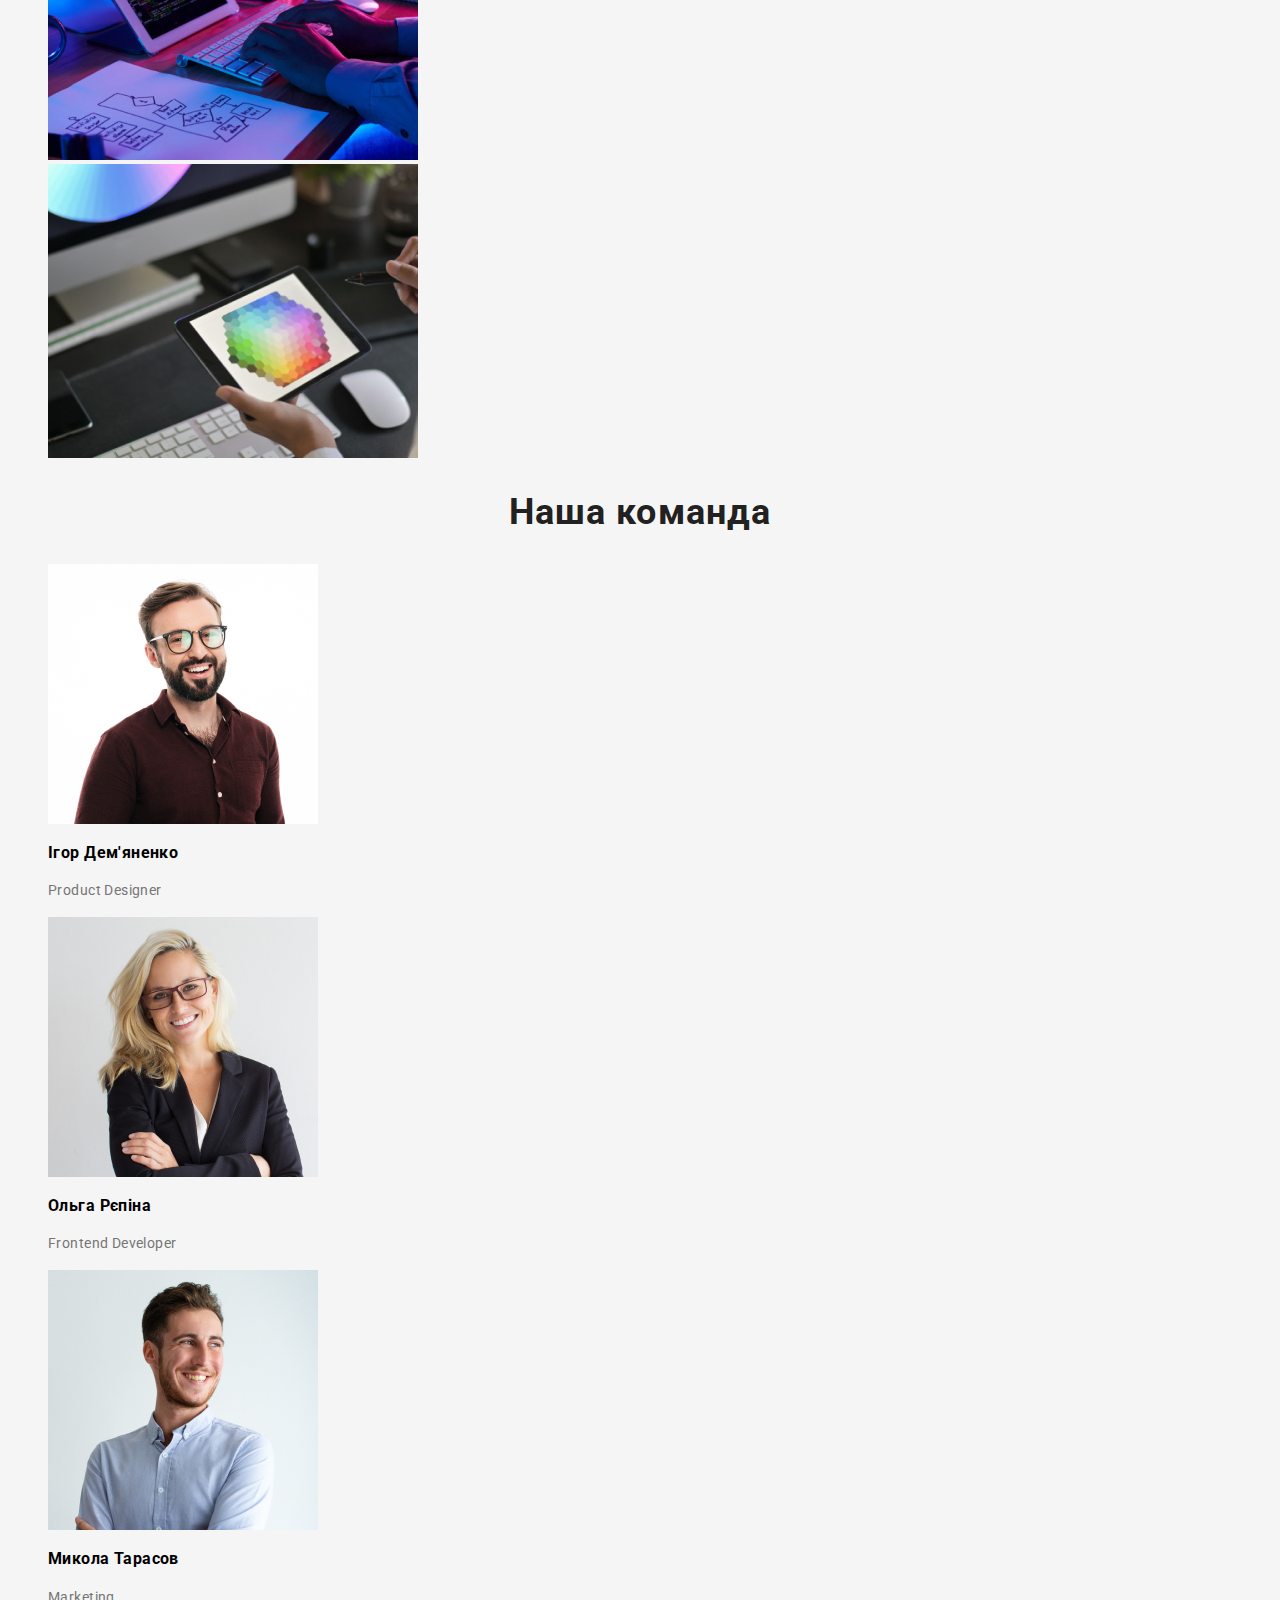
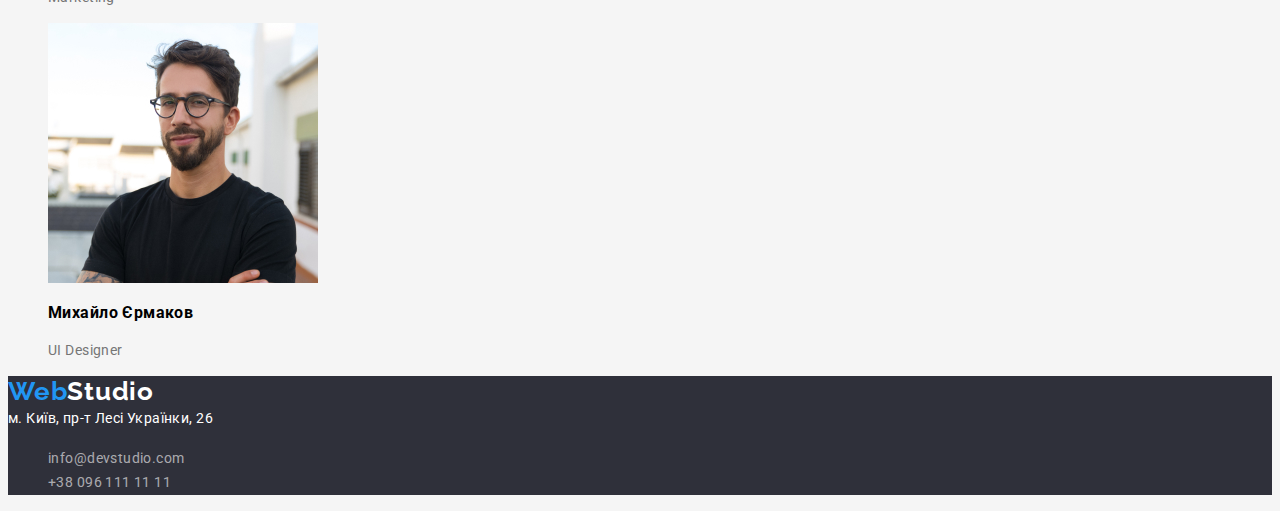
==== commit 6c948ce9: "update css" ====
--- a/index.html
+++ b/index.html
@@ -7,11 +7,9 @@
     <meta name="viewport" content="width=device-width, initial-scale=1.0">
     <title>Студія</title>
 
-    <link href="https: //fonts.googleapis.com/css2?family= Raleway :wght@700 & display=swap" rel="stylesheet">
     <link
-        href="https: //fonts.googleapis.com/css2?family= Roboto & display семья = Робото: вес @ 400; 500; 700; 900 & swap"
+        href="https://fonts.googleapis.com/css2?family=Oleo+Script:wght@400;700&family=Raleway:wght@700&family=Roboto:wght@400;500;700;900&display=swap"
         rel="stylesheet">
-    <link href="https://fonts.googleapis.com/css2?family=Oleo+Script:wght@400;700&display=swap" rel="stylesheet">
     <link rel="stylesheet" href="./css/style.css">
 
 </head>
@@ -30,7 +28,7 @@
 
             <ul class="list-contacts">
                 <li><a class="contacts-link" href="mailto:">info@devstudio.com</a></li>
-                <li><a class="contact-link" href="tel:+38_096_111_11_11">+38_096_111_11_11</a></li>
+                <li><a class="contact-link" href="tel:+38_096_111_11_11">+38 096 111 11 11</a></li>
             </ul>
         </nav>
     </header>
@@ -115,7 +113,7 @@
     <address class="addres">м. Київ, пр-т Лесі Українки, 26</address>
     <ul class="List contacts-link">
         <li><a href="mailto:" class="mail">info@devstudio.com</a></li>
-        <li><a href="tel:+38_096_111_11_11" class="number">+38_096_111_11_11</a></li>
+        <li><a href="tel:+38_096_111_11_11" class="number">+38 096 111 11 11</a></li>
     </ul>
 </footer>
 
--- a/css/style.css
+++ b/css/style.css
@@ -6,6 +6,7 @@
 --section-backghround-color: #FFFFFF;
 --secondary-backghround-color: #F5F4FA;
 --footer-color: #2F303A;
+--button-background-color: #F5F4FA;
 }
 
 ul {
@@ -29,6 +30,7 @@
 }
 
 .page {
+    font-family: 'Roboto';
 background: var(--page-color);
 }
 
@@ -37,7 +39,6 @@
 .logo-web {
     font-family: 'Raleway';
     color: var(--blue-color);
-    font-style: normal;
     font-weight: 700;
     font-size: 26px;
     line-height: 1.19;
@@ -47,7 +48,6 @@
 .logo-studio {
     font-family: 'Raleway';
     color: var(--primery-text-color);
-    font-style: normal;
     font-weight: 700;
     font-size: 26px;
     line-height: 1.19;
@@ -58,7 +58,6 @@
 .logo-footer {
     font-family: 'Raleway';
         color:var(--section-backghround-color);
-    font-style: normal;
         font-weight: 700;
         font-size: 26px;
         line-height: 1.19;
@@ -81,7 +80,6 @@
  .site-nav .nav-list {
     font-family: 'Roboto';
     color: var(--blue-color);
-        font-style: normal;
         font-weight: 500;
         font-size: 14px;
         line-height: 1.14;
@@ -91,7 +89,6 @@
  .site-nav .nav-list-clients {
 font-family: 'Roboto';
 color: var(--primery-text-color);
-    font-style: normal;
     font-weight: 500;
     font-size: 14px;
     line-height: 1.14;
@@ -102,7 +99,7 @@
  .site-nav .nav-list-client {
     font-family: 'Roboto';
     color: var(--primery-text-color);
-        font-style: normal;
+
         font-weight: 500;
         font-size: 14px;
         line-height: 1.14;
@@ -113,7 +110,7 @@
  .list-contacts .contacts-link {
     font-family: 'Roboto';
     color: var(--blue-color);
-        font-style: normal;
+
         font-weight: 500;
         font-size: 14px;
         line-height: 1.14;
@@ -124,10 +121,10 @@
  .list-contacts .contact-link {
         font-family: 'Roboto';
         color: var(--sekondary-text-color);
-        font-style: normal;
-        font-weight: 500;
-        font-size: 14px;
-        line-height: 16px;
+
+        font-weight: 500;
+        font-size: 14px;
+        line-height: 1.14;
         letter-spacing: 0.02em;
 
  }
@@ -153,10 +150,10 @@
         font-family: 'Roboto';
         color: var(--white-color);
         background: var(--blue-color);
-        font-style: normal;
         font-weight: 700;
         font-size: 16px;
         line-height: 1.8 ;
+        letter-spacing: 0.06em;
 }
 
 .hero {
@@ -171,7 +168,6 @@
 .section {
     background: var(--page-color);
 font-family: 'Roboto';
-    font-style: normal;
     font-weight: 700;
     font-size: 14px;
     line-height: 1.14;
@@ -182,7 +178,6 @@
 .subtitle {
     color: var(--sekondary-text-color);
         font-family: 'Roboto';
-        font-style: normal;
         font-weight: 400;
         font-size: 14px;
         line-height: 1.7;
@@ -191,78 +186,75 @@
 /* УВАГА ДО ДЕТАЛЕЙ */
 
 .excerpt {
-
-    width: 270px;
-    height: 16px;
-    left: 215px;
-    top: 774px;
+font-family: 'Roboto';
+    font-weight: 700;
+    font-size: 14px;
+    line-height: 1.14;
+    letter-spacing: 0.03em;
 }
 
 .text {
-
-        width: 270px;
-        height: 72px;
-        left: 215px;
-        top: 800px;
+font-family: 'Roboto';
+    font-weight: 400;
+    font-size: 14px;
+    line-height: 1.71;
+    letter-spacing: 0.03e
 }
 
 /* ПУНКТУАЛЬНІСТЬ */
 .quote {
-
-    width: 270px;
-    height: 16px;
-    left: 515px;
-    top: 774px;
+    font-family: 'Roboto';
+        font-weight: 700;
+        font-size: 14px;
+        line-height: 1.14;
+        letter-spacing: 0.03em;
 }
 
 .excerp {
-
-        width: 270px;
-        height: 48px;
-        left: 515px;
-        top: 800px;
+font-family: 'Roboto';
+    font-weight: 400;
+    font-size: 14px;
+    line-height: 1.71;
+    letter-spacing: 0.03em;
 }
 
 /* ПЛАНУВАННЯ */
 .slogan {
-
-    width: 270px;
-    height: 16px;
-    left: 815px;
-    top: 774px;
+    font-family: 'Roboto';
+        font-weight: 700;
+        font-size: 14px;
+        line-height: 1.14;
+        letter-spacing: 0.03em;
 }
 
 .lead {
-
-        width: 270px;
-        height: 48px;
-        left: 815px;
-        top: 800px;
+font-family: 'Roboto';
+    font-weight: 400;
+    font-size: 14px;
+    line-height: 1.71;
+    letter-spacing: 0.03em;
 }
 
 /* СУЧАСНІ ТЕХНОЛОГІЇ */
 .tehnology {
-
-    width: 270px;
-    height: 16px;
-    left: 1115px;
-    top: 774px;
+    font-family: 'Roboto';
+        font-weight: 700;
+        font-size: 14px;
+        line-height: 1.14;
+        letter-spacing: 0.03em;
 }
 
 .tagline {
-
-        width: 270px;
-        height: 72px;
-        left: 1115px;
-        top: 800px;
+font-family: 'Roboto';
+    font-weight: 400;
+    font-size: 14px;
+    line-height: 1.71;
+    letter-spacing: 0.03em;
 }
 
 /* Чим ми займаємося */
 .subject {
-        font-family: 'Roboto';
             color: var(--primery-text-color);
-            font-style: normal;
-            font-weight: 700;
         font-size: 36px;
         line-height: 1.16;
         text-align: center;
@@ -274,7 +266,6 @@
 .bg {
     font-family: 'Roboto';
     color: var(--primery-text-color);
-        font-style: normal;
         font-weight: 700;
         font-size: 36px;
         line-height: 1.16;
@@ -285,30 +276,26 @@
 
 /* підвал*/
 
-.address {
-    font-family: 'Roboto';
-    color: var(--section-backghround-color);
-        font-style: normal;
-        font-weight: 400;
+.addres {
+
+font-style: normal;
+color: var(--section-backghround-color);
+    font-weight: 400;
+    font-size: 14px;
+    line-height: 1.71;
+    letter-spacing: 0.03em;
+}
+
+.mail {
+
+color: rgba(255, 255, 255, 0.6);
         font-size: 14px;
         line-height: 1.71;
         letter-spacing: 0.03em;
 }
 
-.mail {
-    font-family: 'Roboto';
-color: rgba(255, 255, 255, 0.6);
-        font-style: normal;
-        font-weight: 400;
-        font-size: 14px;
-        line-height: 1.71;
-        letter-spacing: 0.03em;
-}
-
 .number {
-    font-family: 'Roboto';
     color: rgba(255, 255, 255, 0.6);
-        font-style: normal;
         font-weight: 400;
         font-size: 14px;
         line-height: 1.71;
@@ -321,128 +308,105 @@
 
 /* Портфоліо */
 
-
+.body-page {
+    font-family: 'Roboto';
+    background: var(--page-color);
+    color: var(--primery-text-color);
+
+}
 
 .list-clients {
-    font-family: 'Roboto';
     color: var(--blue-color);
-        font-style: normal;
-        font-weight: 500;
-        font-size: 14px;
-        line-height: 1.14;
-        letter-spacing: 0.02em;
-    width: 45px;
-    height: 16px;
-    left: 453px;
-    top: 32px;
+        font-weight: 500;
+        font-size: 14px;
+        line-height: 1.14;
+        letter-spacing: 0.02em;
+        width: 45px;
+        height: 16px;
+        left: 453px;
+        top: 32px;
 }
 
 .nav-studio {
-        font-family: 'Roboto';
         color: #212121;
-            font-style: normal;
             font-weight: 500;
             font-size: 14px;
             line-height: 1.14;
             letter-spacing: 0.02em;
-width: 72px;
-    height: 16px;
-    left: 548px;
-    top: 32px;
+            width: 72px;
+            height: 16px;
+            left: 548px;
+            top: 32px;
 }
 
 
 .nav-list-client {
-font-family: 'Roboto';
 color: var(--primery-text-color);
-    font-style: normal;
-    font-weight: 500;
-    font-size: 14px;
-    line-height: 1.14;
-    letter-spacing: 0.02em;
-width: 72px;
-    height: 16px;
-    left: 548px;
-    top: 32px;
+        font-weight: 500;
+        font-size: 14px;
+        line-height: 1.14;
+        letter-spacing: 0.02em;
+        width: 72px;
+         height: 16px;
+        left: 548px;
+        top: 32px;
 }
 
 /* кнопки */
 
 .button {
-    background-color: var(--blue-color);
-        width: 73px;
-        height: 38px;
-        top: 174px;
+         background-color: var(--blue-color);
+        font-size: 16px;
+        line-height: 1.62;
+        letter-spacing: 0.03em;
 }
 
 .btn {
-        font-family: 'Roboto';
             color: var(--primery-text-color);
-            font-style: normal;
-            font-weight: 500;
+            background: var(--button-background-color);
             font-size: 16px;
             line-height: 1.62;
             letter-spacing: 0.03em;
-width: 125px;
-    height: 38px;
-    top: 174px;
+            width: 125px;
+             height: 38px;
+             top: 174px;
 }
 
 .control {
-        font-family: 'Roboto';
             color: var(--primery-text-color);
-            font-style: normal;
-            font-weight: 500;
+            background: var(--button-background-color);
             font-size: 16px;
             line-height: 1.62;
             letter-spacing: 0.03em;
-    width: 112px;
-        height: 38px;
-        top: 174px;
+            width: 112px;
+             height: 38px;
+            top: 174px;
 }
 
 .dropdown {
-        font-family: 'Roboto';
             color: var(--primery-text-color);
-            font-style: normal;
-            font-weight: 500;
+            background: var(--button-background-color);
             font-size: 16px;
             line-height: 1.62;
             letter-spacing: 0.03em;
-    width: 103px;
+            width: 103px;
+             height: 38px;
+             top: 174px;
+}
+
+.type-btn {
+        color: var(--primery-text-color);
+        background: var(--button-background-color);
+        font-size: 16px;
+        line-height: 1.62;
+        letter-spacing: 0.03em;
+        width: 130px;
         height: 38px;
         top: 174px;
 }
 
-.type-btn {
-    font-family: 'Roboto';
-    color: var(--primery-text-color);
-        font-style: normal;
-        font-weight: 500;
-        font-size: 16px;
-        line-height: 1.62;
-        letter-spacing: 0.03em;
-    width: 130px;
-        height: 38px;
-        top: 174px;
-}
-
-.main {
-    font-family: 'Roboto';
-    background: var(--page-color);
-    color: var(--primery-text-color);
-        font-style: normal;
-        font-weight: 700;
-        font-size: 18px;
-        line-height: 2;
-        letter-spacing: 0.06em;
-
-}
-
 .aside {
-    font-family: 'Roboto';
-    color: var(--sekondary-text-color);
-        font-style: normal;
+     color: var(--sekondary-text-color);
         font-weight: 400;
         font-size: 16px;
         line-height: 1.87;
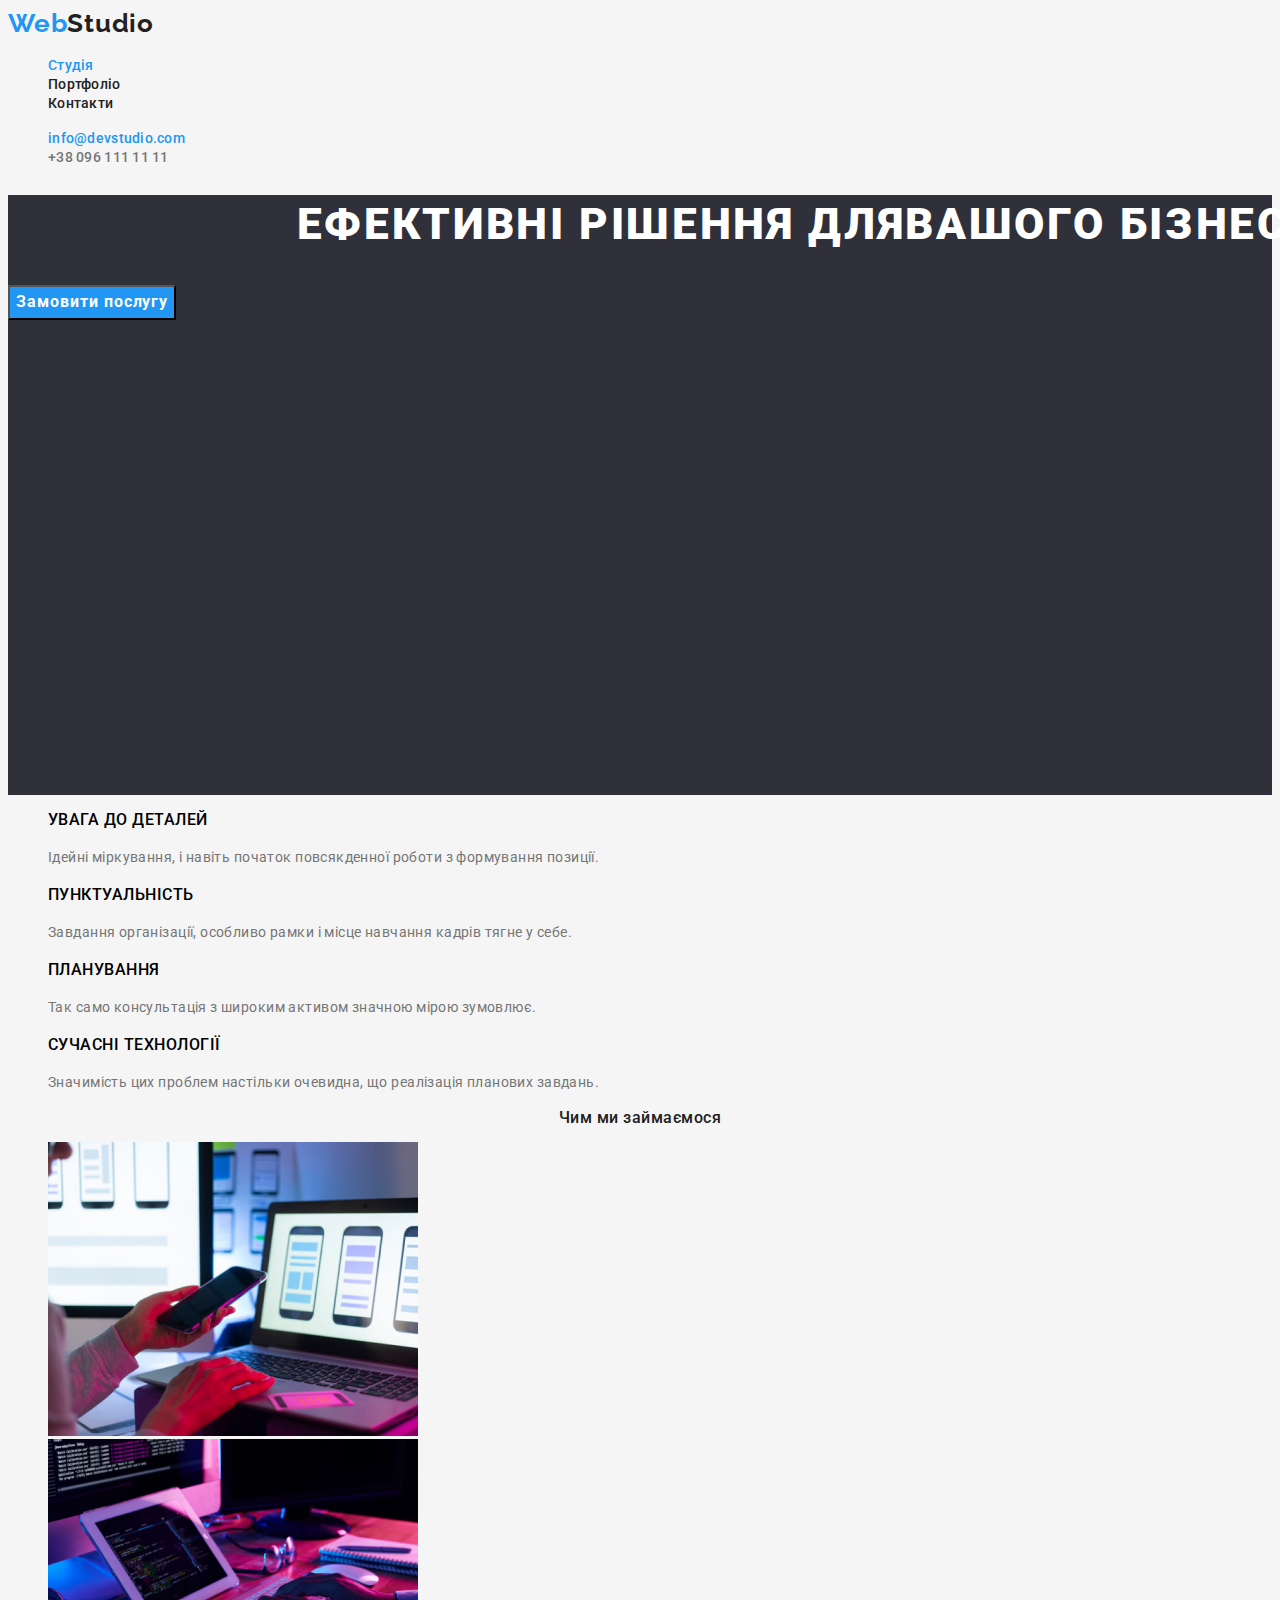
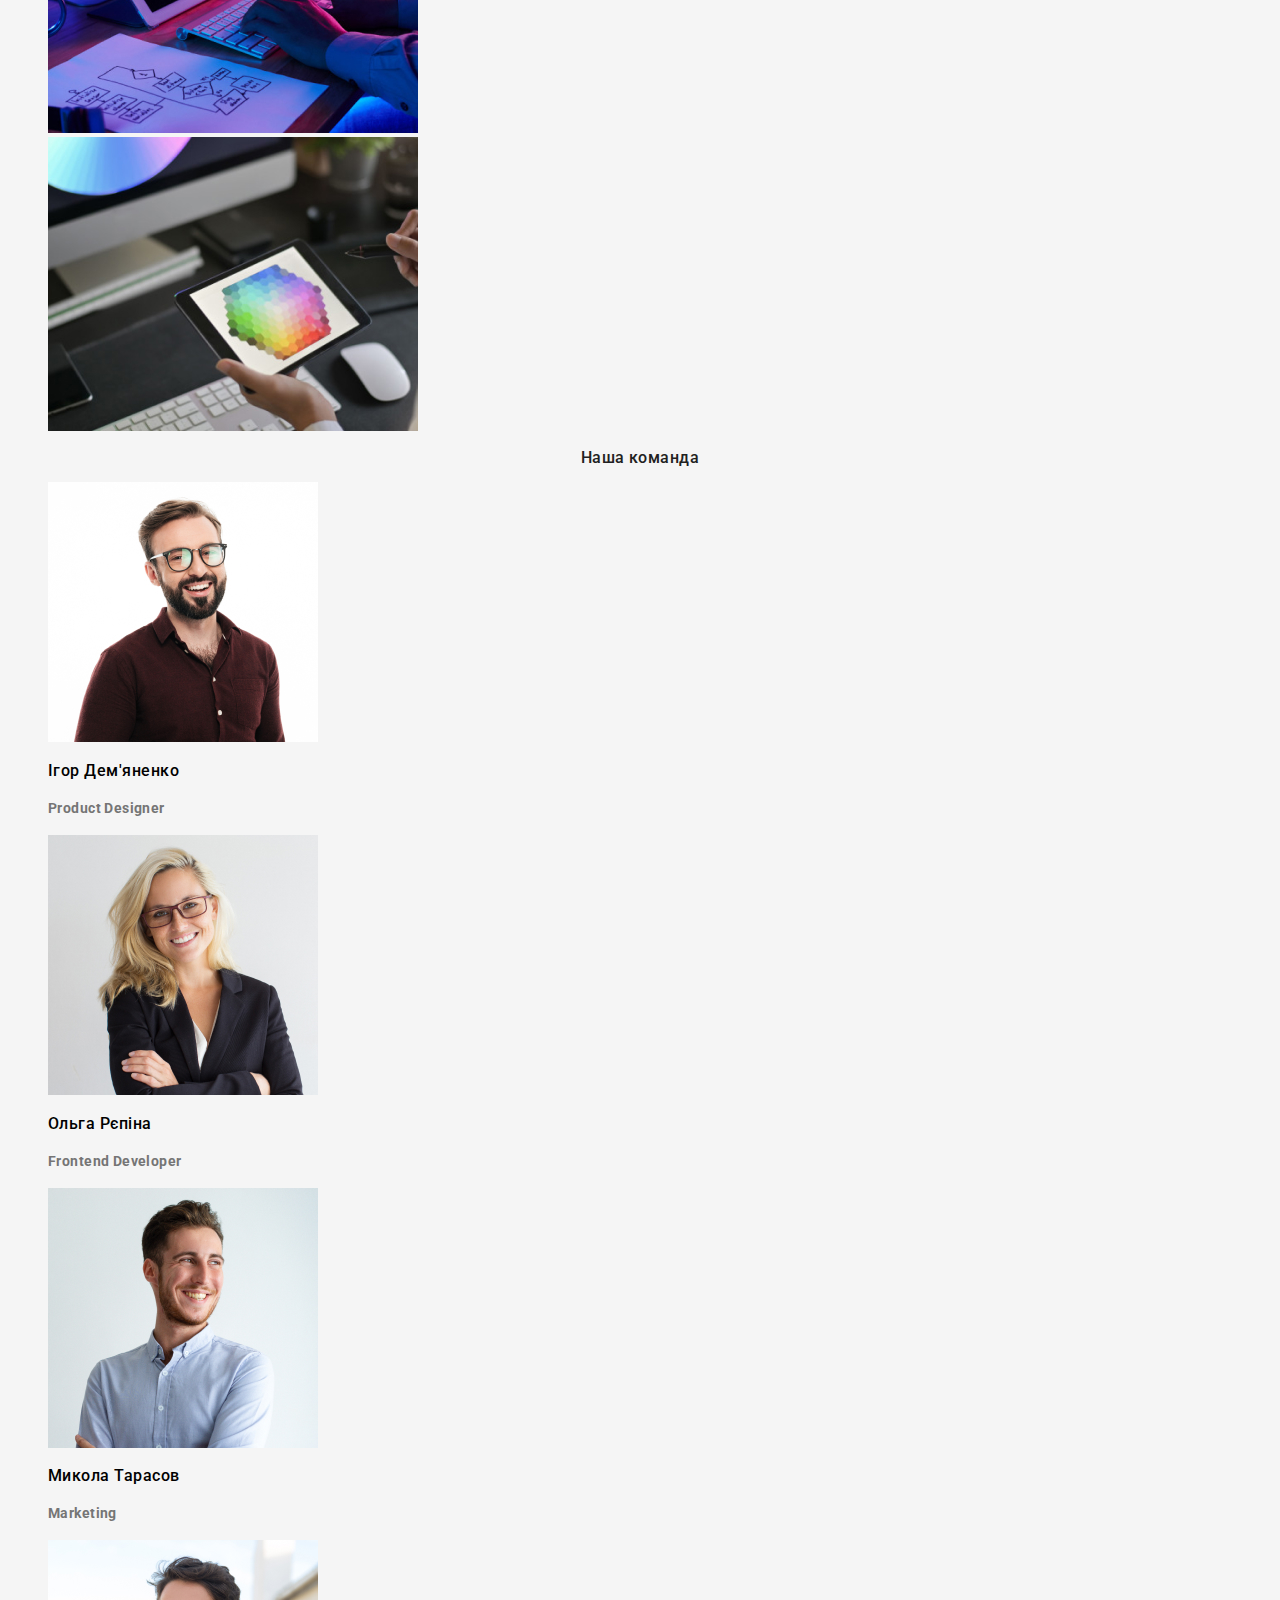
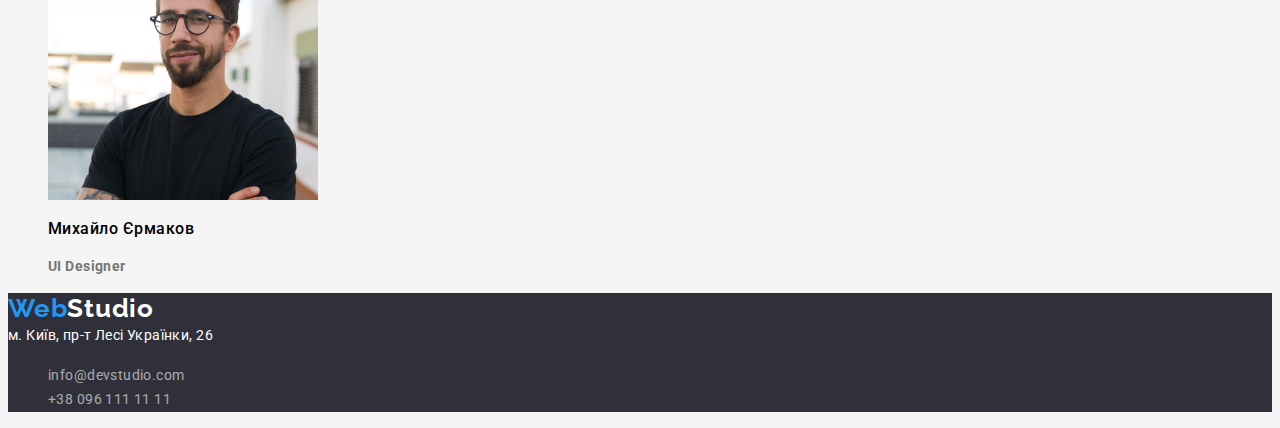
==== commit 7566a502: "Update CSS" ====
--- a/index.html
+++ b/index.html
@@ -42,9 +42,9 @@
 
     <section class="section">
         <h2 class="vissualy-hidden">Наші переваги</h2>
-        <h3 class="section-title excerpt">УВАГА ДО ДЕТАЛЕЙ</h3>
         <ul>
             <li>
+                <h3 class="section-title excerpt">УВАГА ДО ДЕТАЛЕЙ</h3>
                 <p class="subtitle text">Ідейні міркування, і навіть початок повсякденної роботи з формування
                     позиції.</p>
             </li>
--- a/css/style.css
+++ b/css/style.css
@@ -178,7 +178,6 @@
 .subtitle {
     color: var(--sekondary-text-color);
         font-family: 'Roboto';
-        font-weight: 400;
         font-size: 14px;
         line-height: 1.7;
         letter-spacing: 0.03em;
@@ -262,6 +261,7 @@
         
 }
 
+/* Наша команда */
 
 .bg {
     font-family: 'Roboto';
@@ -271,7 +271,14 @@
         line-height: 1.16;
         text-align: center;
         letter-spacing: 0.03em;
-
+}
+
+.section-title {
+    font-family: 'Roboto';
+    font-weight: 500;
+    font-size: 16px;
+    line-height: 1.18;
+    letter-spacing: 0.03em;
 }
 
 /* підвал*/
@@ -355,6 +362,7 @@
 /* кнопки */
 
 .button {
+        font-family: 'Roboto';
          background-color: var(--blue-color);
         font-size: 16px;
         line-height: 1.62;
@@ -362,49 +370,46 @@
 }
 
 .btn {
+         font-family: 'Roboto';
+         color: var(--primery-text-color);
+            background: var(--button-background-color);
+            font-size: 16px;
+            line-height: 1.62;
+            letter-spacing: 0.03em;
+             top: 174px;
+}
+
+.control {
+            font-family: 'Roboto';
             color: var(--primery-text-color);
             background: var(--button-background-color);
             font-size: 16px;
             line-height: 1.62;
             letter-spacing: 0.03em;
-            width: 125px;
-             height: 38px;
-             top: 174px;
-}
-
-.control {
+            top: 174px;
+}
+
+.dropdown {
+            font-family: 'Roboto';
             color: var(--primery-text-color);
             background: var(--button-background-color);
             font-size: 16px;
             line-height: 1.62;
             letter-spacing: 0.03em;
-            width: 112px;
-             height: 38px;
-            top: 174px;
-}
-
-.dropdown {
-            color: var(--primery-text-color);
-            background: var(--button-background-color);
-            font-size: 16px;
-            line-height: 1.62;
-            letter-spacing: 0.03em;
-            width: 103px;
-             height: 38px;
              top: 174px;
 }
 
 .type-btn {
+        font-family: 'Roboto';
         color: var(--primery-text-color);
         background: var(--button-background-color);
         font-size: 16px;
         line-height: 1.62;
         letter-spacing: 0.03em;
-        width: 130px;
-        height: 38px;
         top: 174px;
 }
 
+/* параграф */
 .aside {
      color: var(--sekondary-text-color);
         font-weight: 400;
@@ -412,4 +417,14 @@
         line-height: 1.87;
         letter-spacing: 0.03em;
 
+}
+
+/* Заголовок */
+
+.caption {
+         font-family: 'Roboto';
+        font-weight: 700;
+        font-size: 18px;
+        line-height: 2;
+        letter-spacing: 0.06em;
 }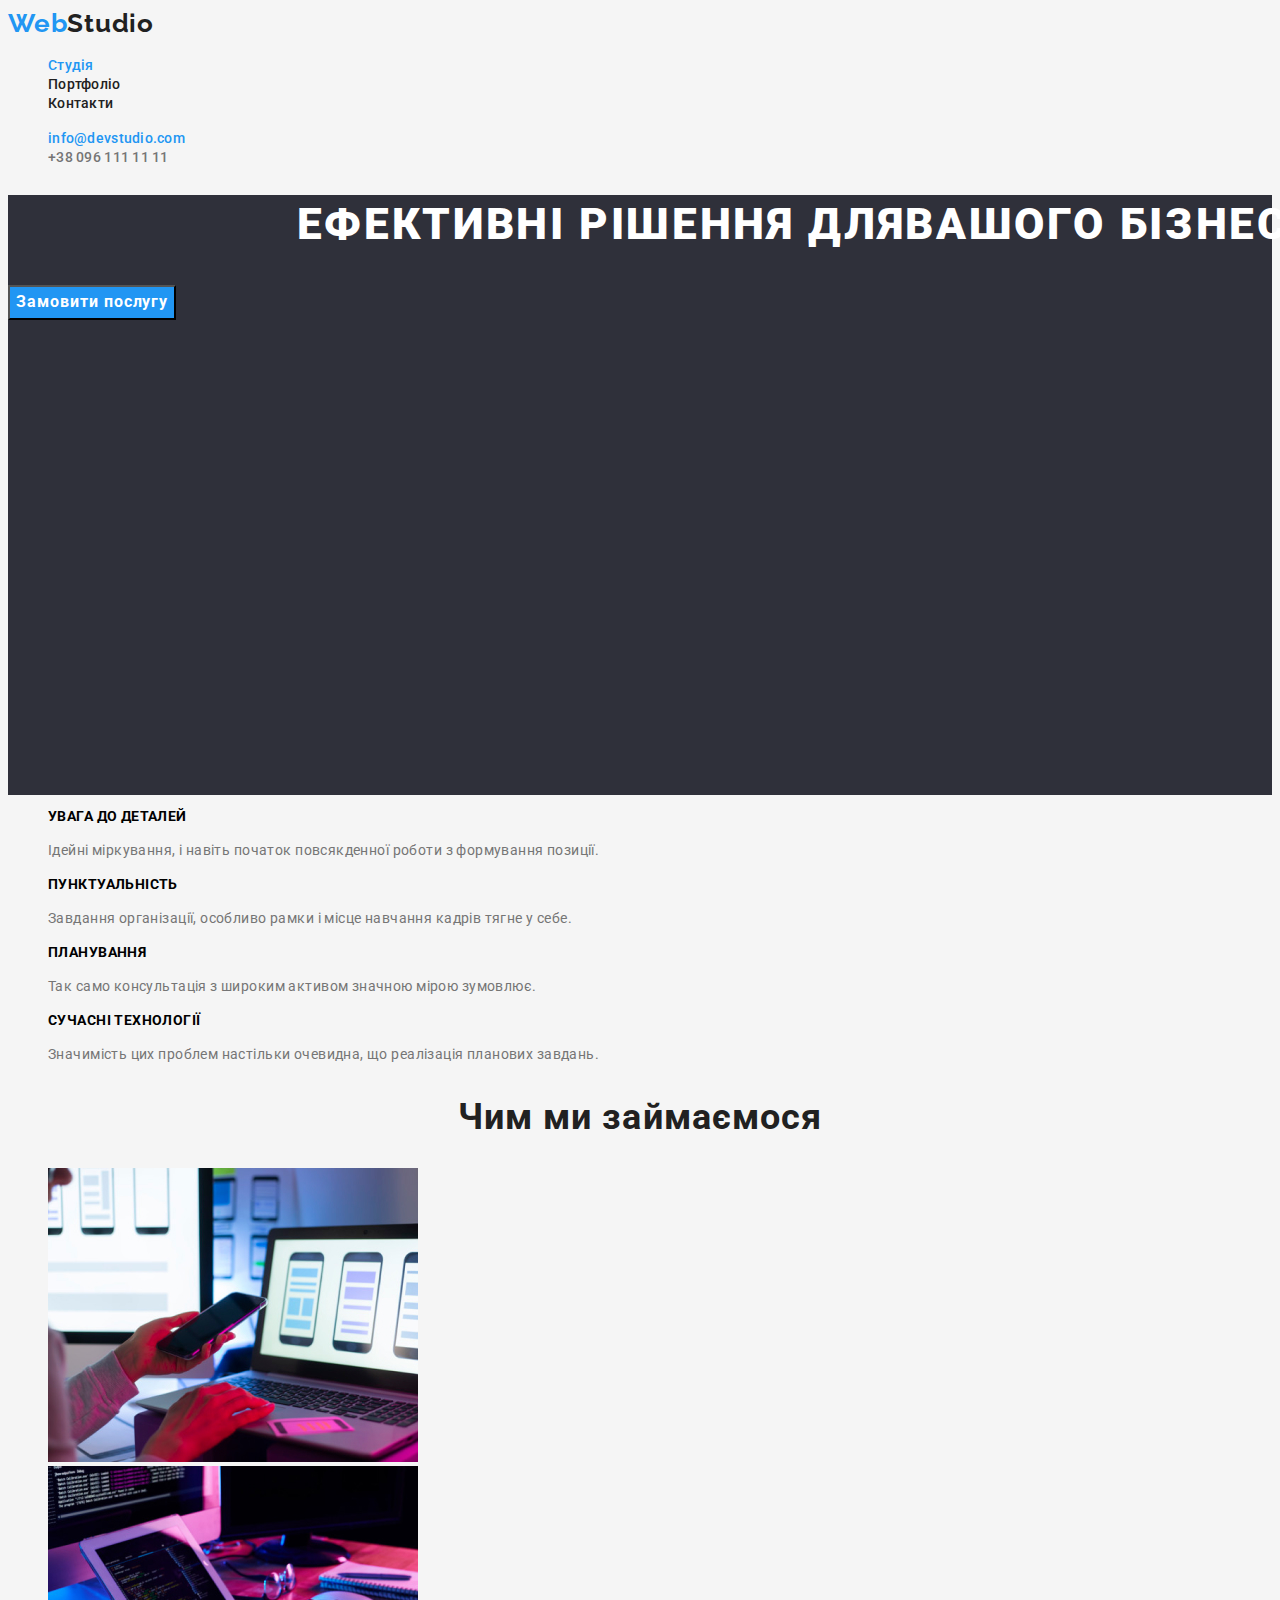
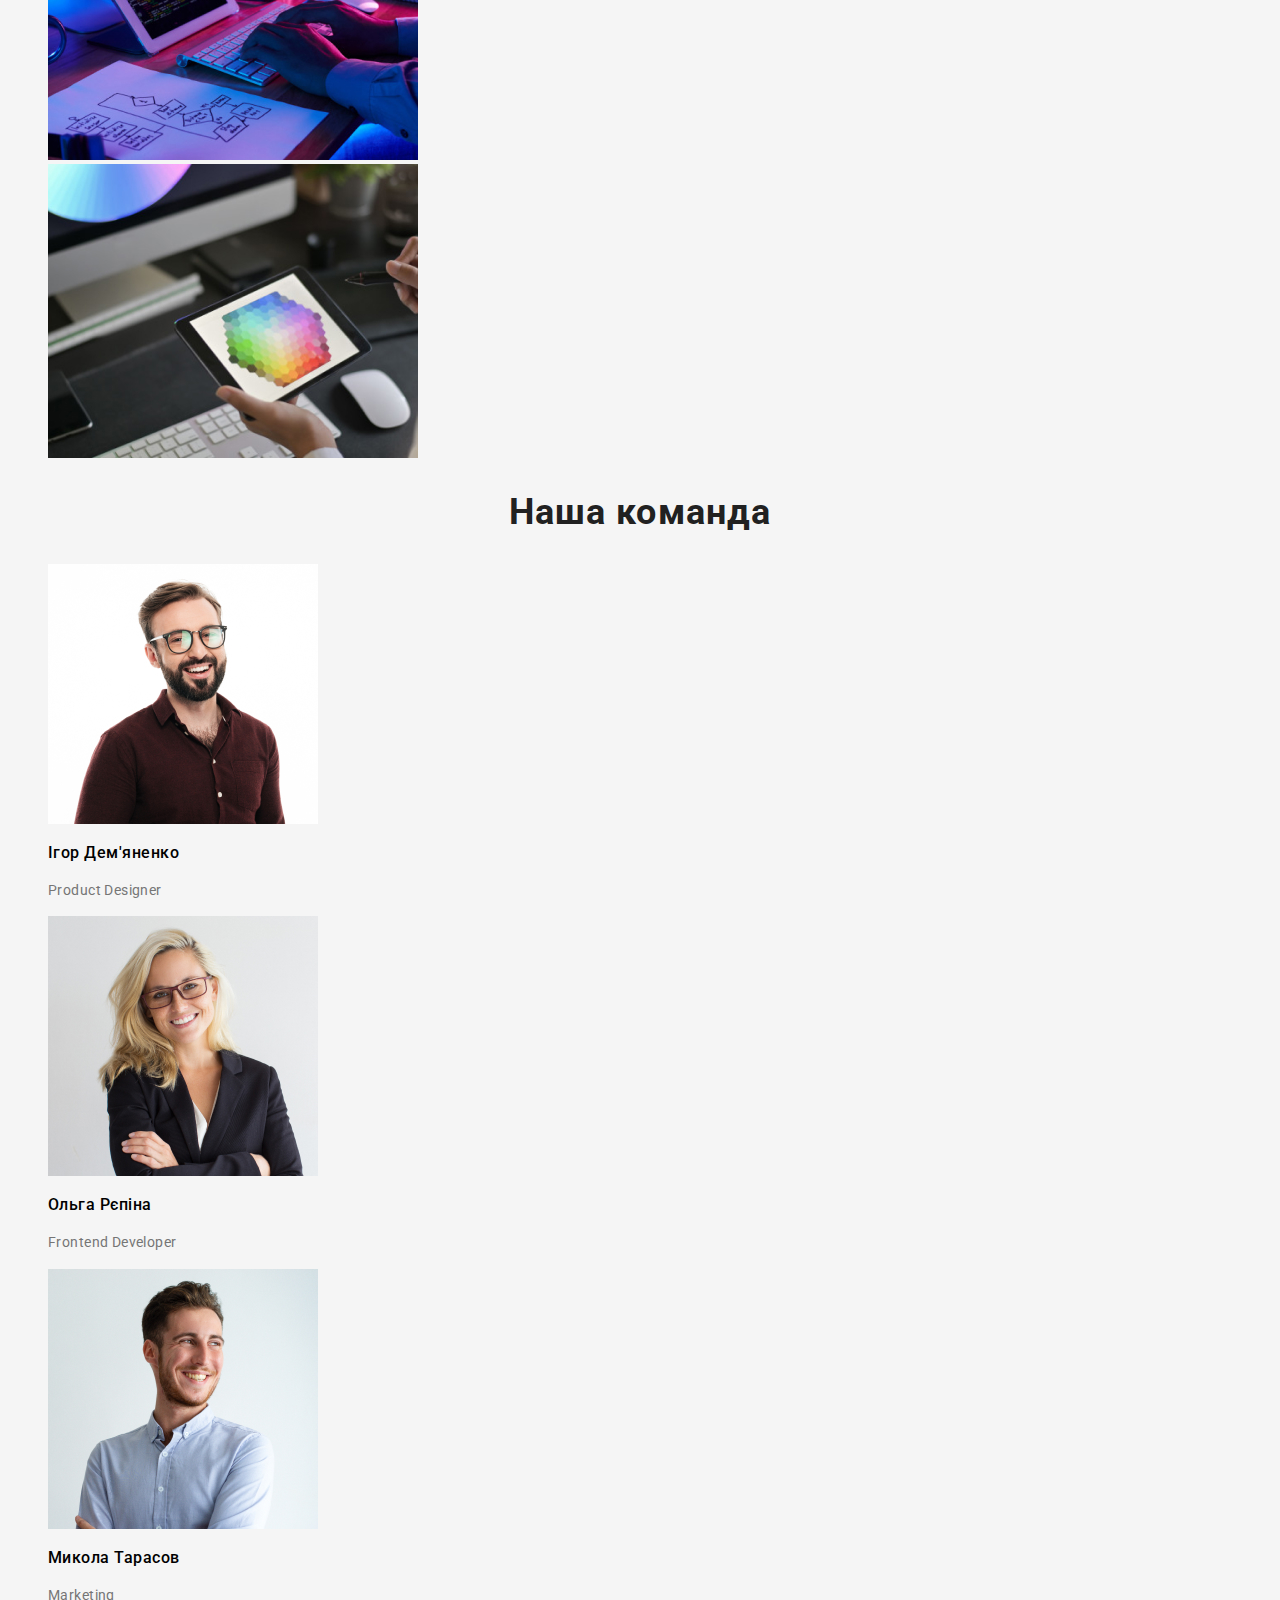
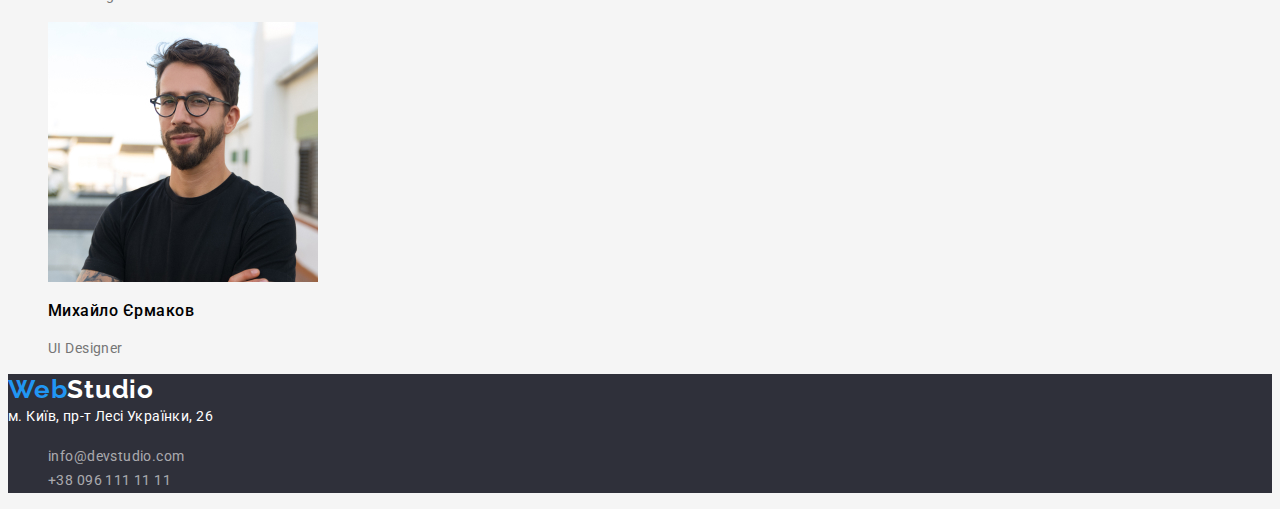
==== commit 8812d62b: "Uodate CSS" ====
--- a/index.html
+++ b/index.html
@@ -44,20 +44,20 @@
         <h2 class="vissualy-hidden">Наші переваги</h2>
         <ul>
             <li>
-                <h3 class="section-title excerpt">УВАГА ДО ДЕТАЛЕЙ</h3>
+                <h3 class="headline">УВАГА ДО ДЕТАЛЕЙ</h3>
                 <p class="subtitle text">Ідейні міркування, і навіть початок повсякденної роботи з формування
                     позиції.</p>
             </li>
-            <h3 class="section-title quote">ПУНКТУАЛЬНІСТЬ</h3>
+            <h3 class="headline">ПУНКТУАЛЬНІСТЬ</h3>
             <li>
                 <p class="subtitle excerp">Завдання організації, особливо рамки і місце навчання кадрів тягне у себе.
                 </p>
             </li>
-            <h3 class="section-title slogan">ПЛАНУВАННЯ</h3>
+            <h3 class="headline">ПЛАНУВАННЯ</h3>
             <li>
                 <p class="subtitle lead">Так само консультація з широким активом значною мірою зумовлює.</p>
             </li>
-            <h3 class="section-title tehnology">СУЧАСНІ ТЕХНОЛОГІЇ</h3>
+            <h3 class="headline">СУЧАСНІ ТЕХНОЛОГІЇ</h3>
             <li>
                 <p class="subtitle tagline">Значимість цих проблем настільки очевидна, що реалізація планових завдань.
                 </p>
@@ -66,7 +66,7 @@
     </section>
 
     <section class="section">
-        <h2 class="section-title subject">Чим ми займаємося</h2>
+        <h2 class="section-bg">Чим ми займаємося</h2>
         <ul>
             <li>
                 <img class="image" src="./images/img1.jpg" alt="верстка" width="370">
@@ -81,7 +81,7 @@
     </section>
 
     <section class="section">
-        <h2 class="section-title bg">Наша команда</h2>
+        <h2 class="section-bg">Наша команда</h2>
         <ul>
             <li>
                 <img src="./images/img_(0).jpg" alt="фото учасника команди Ігора Дем'яненко" width="270">
--- a/css/style.css
+++ b/css/style.css
@@ -168,7 +168,6 @@
 .section {
     background: var(--page-color);
 font-family: 'Roboto';
-    font-weight: 700;
     font-size: 14px;
     line-height: 1.14;
     letter-spacing: 0.03em;
@@ -184,7 +183,7 @@
 }
 /* УВАГА ДО ДЕТАЛЕЙ */
 
-.excerpt {
+.headline {
 font-family: 'Roboto';
     font-weight: 700;
     font-size: 14px;
@@ -201,7 +200,7 @@
 }
 
 /* ПУНКТУАЛЬНІСТЬ */
-.quote {
+.headline {
     font-family: 'Roboto';
         font-weight: 700;
         font-size: 14px;
@@ -218,7 +217,7 @@
 }
 
 /* ПЛАНУВАННЯ */
-.slogan {
+.headline {
     font-family: 'Roboto';
         font-weight: 700;
         font-size: 14px;
@@ -235,7 +234,7 @@
 }
 
 /* СУЧАСНІ ТЕХНОЛОГІЇ */
-.tehnology {
+.headline {
     font-family: 'Roboto';
         font-weight: 700;
         font-size: 14px;
@@ -252,25 +251,16 @@
 }
 
 /* Чим ми займаємося */
-.subject {
-            color: var(--primery-text-color);
-        font-size: 36px;
-        line-height: 1.16;
-        text-align: center;
-        letter-spacing: 0.03em;
+/* Наша команда */
+.section-bg {
+font-family: 'Roboto';
+color: var(--primery-text-color);
+font-weight: 700;
+font-size: 36px;
+line-height: 1.16;
+text-align: center;
+letter-spacing: 0.03em;
         
-}
-
-/* Наша команда */
-
-.bg {
-    font-family: 'Roboto';
-    color: var(--primery-text-color);
-        font-weight: 700;
-        font-size: 36px;
-        line-height: 1.16;
-        text-align: center;
-        letter-spacing: 0.03em;
 }
 
 .section-title {
@@ -364,6 +354,7 @@
 .button {
         font-family: 'Roboto';
          background-color: var(--blue-color);
+         font-weight: 500;
         font-size: 16px;
         line-height: 1.62;
         letter-spacing: 0.03em;
@@ -373,6 +364,7 @@
          font-family: 'Roboto';
          color: var(--primery-text-color);
             background: var(--button-background-color);
+            font-weight: 500;
             font-size: 16px;
             line-height: 1.62;
             letter-spacing: 0.03em;
@@ -383,6 +375,7 @@
             font-family: 'Roboto';
             color: var(--primery-text-color);
             background: var(--button-background-color);
+            font-weight: 500;
             font-size: 16px;
             line-height: 1.62;
             letter-spacing: 0.03em;
@@ -393,6 +386,7 @@
             font-family: 'Roboto';
             color: var(--primery-text-color);
             background: var(--button-background-color);
+            font-weight: 500;
             font-size: 16px;
             line-height: 1.62;
             letter-spacing: 0.03em;
@@ -403,6 +397,7 @@
         font-family: 'Roboto';
         color: var(--primery-text-color);
         background: var(--button-background-color);
+        font-weight: 500;
         font-size: 16px;
         line-height: 1.62;
         letter-spacing: 0.03em;
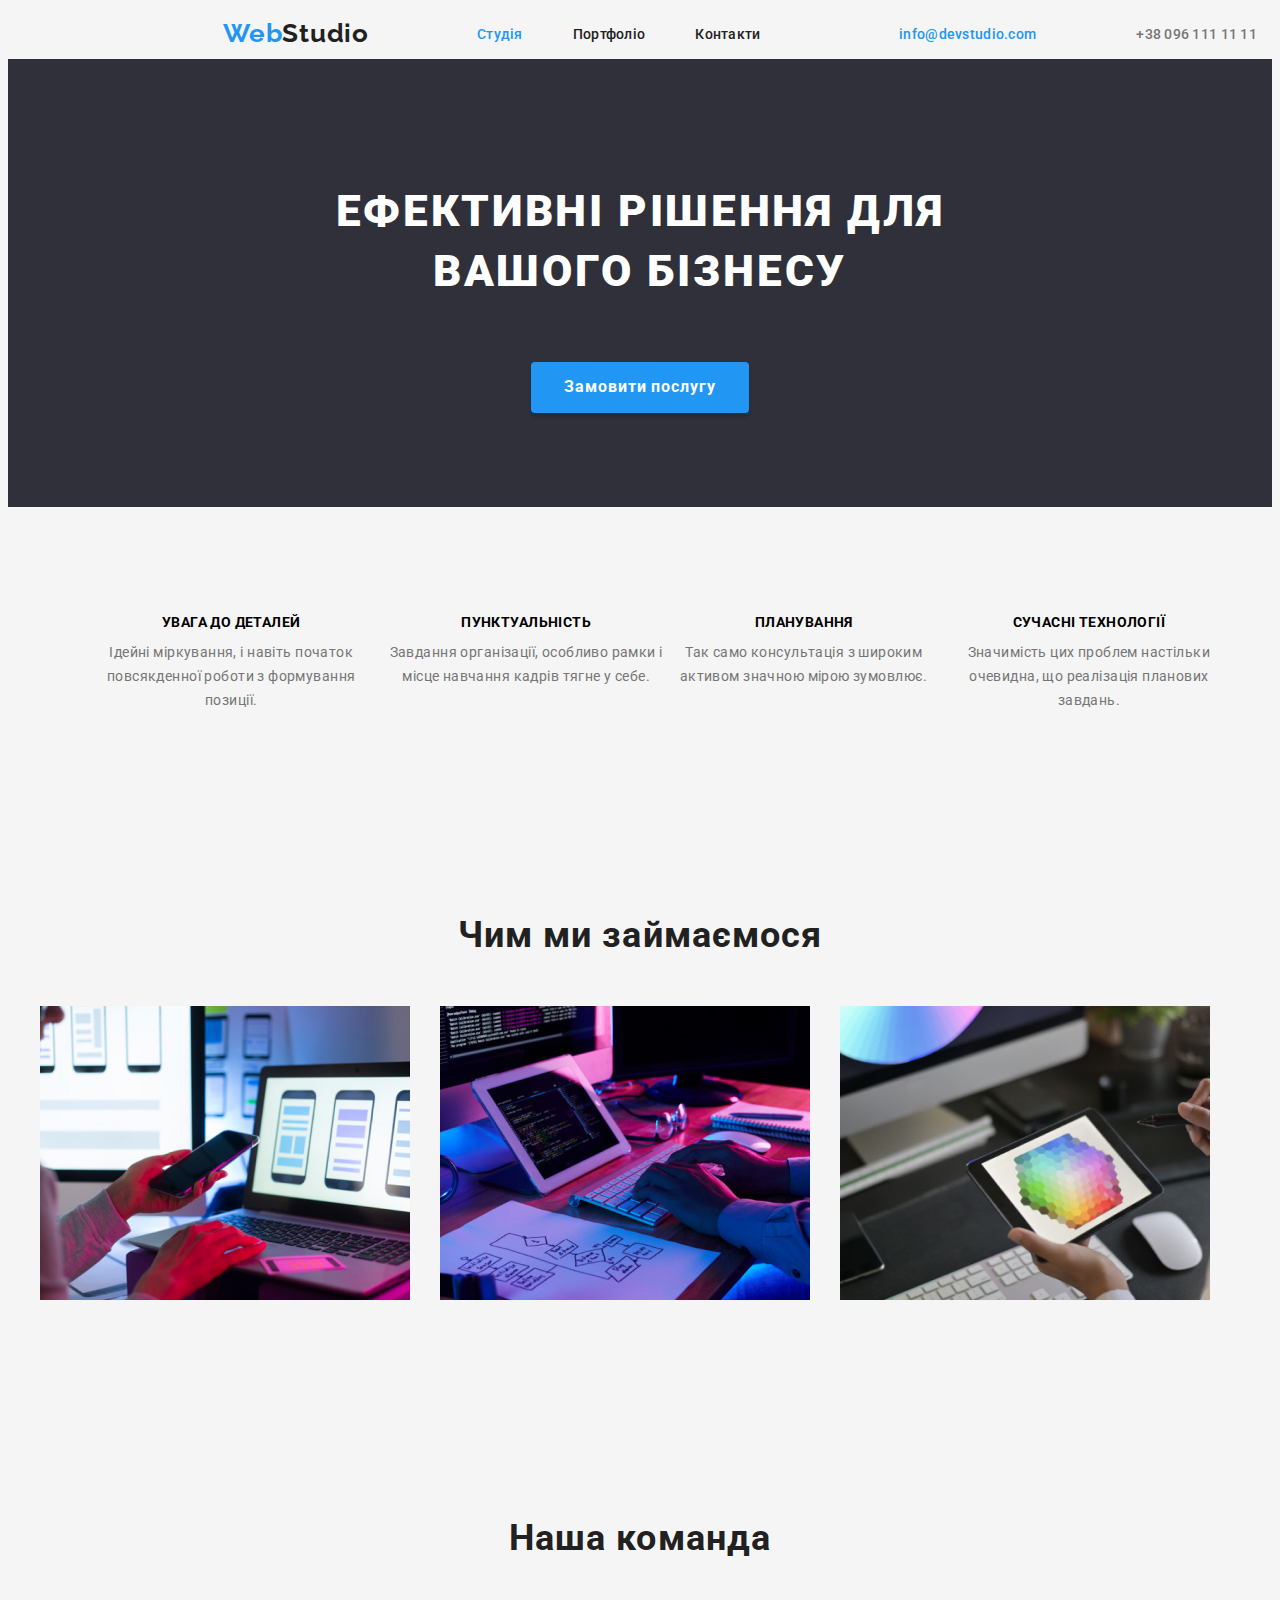
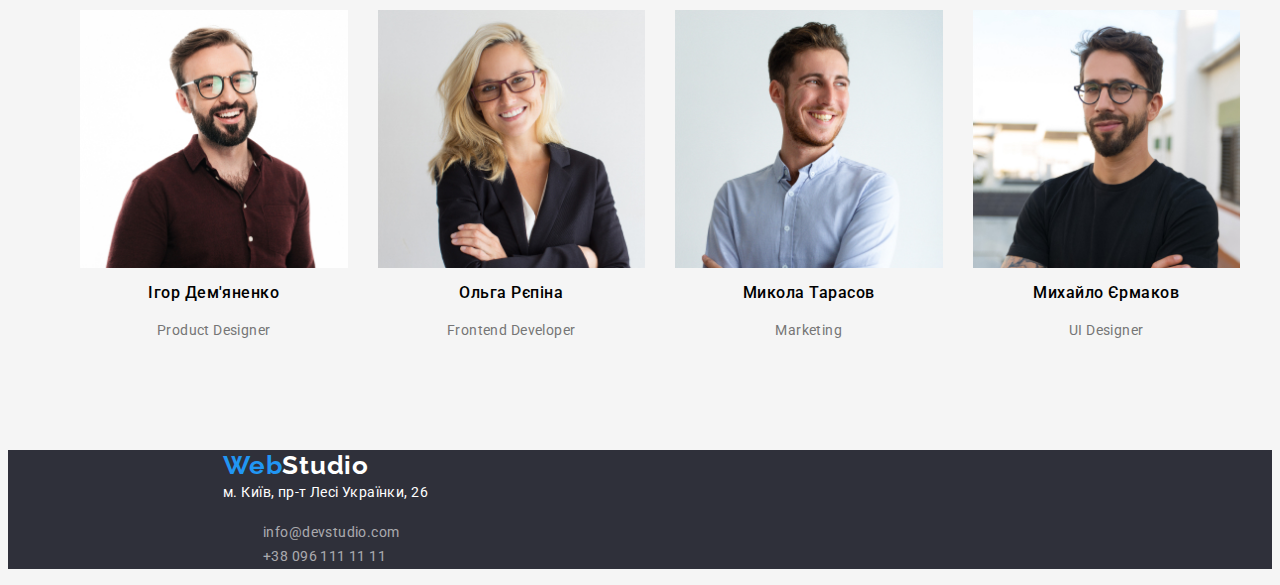
==== commit 91c1bd30: "ДЗ 3" ====
--- a/index.html
+++ b/index.html
@@ -10,100 +10,117 @@
     <link
         href="https://fonts.googleapis.com/css2?family=Oleo+Script:wght@400;700&family=Raleway:wght@700&family=Roboto:wght@400;500;700;900&display=swap"
         rel="stylesheet">
+    <link rel="stylesheet" href="https://cdnjs.cloudflare.com/ajax/libs/modern-normalize/1.1.0/modern-normalize.min.css"
+        integrity="sha512-wpPYUAdjBVSE4KJnH1VR1HeZfpl1ub8YT/NKx4PuQ5NmX2tKuGu6U/JRp5y+Y8XG2tV+wKQpNHVUX03MfMFn9Q=="
+        crossorigin="anonymous" referrerpolicy="no-referrer" />
     <link rel="stylesheet" href="./css/style.css">
 
 </head>
 
 <body class="page">
-    <header class="page-header">
+    <header class="page-header logo">
         <a href="./">
             <span class="logo-web">Web</span><span class="logo-studio">Studio</span>
         </a>
-        <nav class="nav">
-            <ul class="site-nav">
-                <li><a href="./index.html" class="nav-list">Студія</a></li>
-                <li><a href="./portfolio.html" class="nav-list-clients">Портфоліо</a></li>
-                <li><a href="" class="nav-list-client">Контакти</a></li>
-            </ul>
+        <div class="container">
+            <nav class="nav">
+                <ul class="site-nav">
+                    <li class="item"><a href="./index.html" class="nav-list">Студія</a></li>
+                    <li class="item"><a href="./portfolio.html" class="nav-list-clients">Портфоліо</a></li>
+                    <li class="item"><a href="" class="nav-list-client">Контакти</a></li>
+                </ul>
 
-            <ul class="list-contacts">
-                <li><a class="contacts-link" href="mailto:">info@devstudio.com</a></li>
-                <li><a class="contact-link" href="tel:+38_096_111_11_11">+38 096 111 11 11</a></li>
-            </ul>
-        </nav>
+                <ul class="list-contacts">
+                    <li class="item"><a class="contacts-link" href="mailto:">info@devstudio.com</a></li>
+                    <li class="item"><a class="contact-link" href="tel:+38_096_111_11_11">+38 096 111 11 11</a></li>
+                </ul>
+            </nav>
+        </div>
     </header>
 
-    <div class="container">
-        <section class="hero">
-            <h1 class="hero-title">Ефективні рішення длявашого бізнесу</h1>
-            <button class="order-button" type="button">Замовити послугу</button>
+    <div class="container-item">
+        <section class="hero section">
+            <div class="container">
+                <h1 class="hero-title">Ефективні рішення для <br>вашого бізнесу</h1>
+                <button class="order-button" type="button">Замовити послугу</button>
+            </div>
         </section>
     </div>
 
     <section class="section">
-        <h2 class="vissualy-hidden">Наші переваги</h2>
-        <ul>
-            <li>
-                <h3 class="headline">УВАГА ДО ДЕТАЛЕЙ</h3>
-                <p class="subtitle text">Ідейні міркування, і навіть початок повсякденної роботи з формування
-                    позиції.</p>
-            </li>
-            <h3 class="headline">ПУНКТУАЛЬНІСТЬ</h3>
-            <li>
-                <p class="subtitle excerp">Завдання організації, особливо рамки і місце навчання кадрів тягне у себе.
-                </p>
-            </li>
-            <h3 class="headline">ПЛАНУВАННЯ</h3>
-            <li>
-                <p class="subtitle lead">Так само консультація з широким активом значною мірою зумовлює.</p>
-            </li>
-            <h3 class="headline">СУЧАСНІ ТЕХНОЛОГІЇ</h3>
-            <li>
-                <p class="subtitle tagline">Значимість цих проблем настільки очевидна, що реалізація планових завдань.
-                </p>
-            </li>
-        </ul>
+        <div class="container">
+            <h2 class="vissualy-hidden">Наші переваги</h2>
+            <ul class="subject">
+                <li>
+                    <h3 class="headline">УВАГА ДО ДЕТАЛЕЙ</h3>
+                    <p class="subtitle text">Ідейні міркування, і навіть початок повсякденної роботи з формування
+                        позиції.</p>
+                </li>
+                <li>
+                    <h3 class="headline">ПУНКТУАЛЬНІСТЬ</h3>
+                    <p class="subtitle excerp">Завдання організації, особливо рамки і місце навчання кадрів тягне у
+                        себе.
+                    </p>
+                </li>
+                <li>
+                    <h3 class="headline">ПЛАНУВАННЯ</h3>
+                    <p class="subtitle lead">Так само консультація з широким активом значною мірою зумовлює.</p>
+                </li>
+                <li>
+                    <h3 class="headline">СУЧАСНІ ТЕХНОЛОГІЇ</h3>
+                    <p class="subtitle tagline">Значимість цих проблем настільки очевидна, що реалізація планових
+                        завдань.
+                    </p>
+                </li>
+            </ul>
+        </div>
     </section>
 
+
     <section class="section">
-        <h2 class="section-bg">Чим ми займаємося</h2>
-        <ul>
-            <li>
-                <img class="image" src="./images/img1.jpg" alt="верстка" width="370">
-            </li>
-            <li>
-                <img class="img" src="./images/img2.jpg" alt="верстка додатку" width="370">
-            </li>
-            <li>
-                <img class="picture" src="./images/img3.jpg" alt="інтерфейс" width="370">
-            </li>
-        </ul>
+        <div class="container">
+            <h2 class="section-bg">Чим ми займаємося</h2>
+            <ul class="subject pic">
+                <li>
+                    <img class="image" src="./images/img1.jpg" alt="верстка" width="370">
+                </li>
+                <li>
+                    <img class="img" src="./images/img2.jpg" alt="верстка додатку" width="370">
+                </li>
+                <li>
+                    <img class="picture" src="./images/img3.jpg" alt="інтерфейс" width="370">
+                </li>
+            </ul>
+        </div>
     </section>
 
+
     <section class="section">
-        <h2 class="section-bg">Наша команда</h2>
-        <ul>
-            <li>
-                <img src="./images/img_(0).jpg" alt="фото учасника команди Ігора Дем'яненко" width="270">
-                <h3 class="section-title">Ігор Дем'яненко</h3>
-                <p class="subtitle">Product Designer</p>
-            </li>
-            <li>
-                <img src="./images/img_(1).jpg" alt="фото учасника команди Ольги Рєпіна" width="270">
-                <h3 class="section-title">Ольга Рєпіна</h3>
-                <p class="subtitle">Frontend Developer</p>
-            </li>
-            <li>
-                <img src="./images/img_(2).jpg" alt="фото учасника команди Микола Тарасов" width="270">
-                <h3 class="section-title">Микола Тарасов</h3>
-                <p class="subtitle">Marketing</p>
-            </li>
-            <li>
-                <img src="./images/img_(3).jpg" alt="фото учасника команди Михайло Єрмакова" width="270">
-                <h3 class="section-title">Михайло Єрмаков</h3>
-                <p class="subtitle">UI Designer</p>
-            </li>
-        </ul>
+        <div class="container">
+            <h2 class="section-bg">Наша команда</h2>
+            <ul class="subject item">
+                <li>
+                    <img src="./images/img_(0).jpg" alt="фото учасника команди Ігора Дем'яненко" width="270">
+                    <h3 class="section-title">Ігор Дем'яненко</h3>
+                    <p class="subtitle">Product Designer</p>
+                </li>
+                <li class="section-leader">
+                    <img src="./images/img_(1).jpg" alt="фото учасника команди Ольги Рєпіна" width="270">
+                    <h3 class="section-title">Ольга Рєпіна</h3>
+                    <p class="subtitle">Frontend Developer</p>
+                </li>
+                <li class="section-leader">
+                    <img src="./images/img_(2).jpg" alt="фото учасника команди Микола Тарасов" width="270">
+                    <h3 class="section-title">Микола Тарасов</h3>
+                    <p class="subtitle">Marketing</p>
+                </li>
+                <li class="section-leader">
+                    <img src="./images/img_(3).jpg" alt="фото учасника команди Михайло Єрмакова" width="270">
+                    <h3 class="section-title">Михайло Єрмаков</h3>
+                    <p class="subtitle">UI Designer</p>
+                </li>
+            </ul>
+        </div>
     </section>
 </body>
 
--- a/css/style.css
+++ b/css/style.css
@@ -14,6 +14,18 @@
 }
 a {
     text-decoration: none;
+}
+
+
+/* Свойства для корректного отображения картинок */
+img {
+	display: block;
+	max-width: 100%;
+	height: auto;
+}
+/* Свойства для обнуления курсива у address */
+address {
+	font-style: normal;
 }
 
 .vissualy-hidden {
@@ -29,14 +41,28 @@
     margin: -1px;
 }
 
+html {
+    box-sizing: border-box;
+}
+
+*,
+*::before,
+*::after {
+    box-sizing: inherit;
+}
+
 .page {
     font-family: 'Roboto';
-background: var(--page-color);
+    background: var(--page-color);
 }
 
 /* logo */
 
 .logo-web {
+        margin-left: 215px;
+        margin-top: 0;
+        margin-bottom: 20px;
+
     font-family: 'Raleway';
     color: var(--blue-color);
     font-weight: 700;
@@ -56,7 +82,9 @@
 
 
 .logo-footer {
-    font-family: 'Raleway';
+         margin-top: 0;
+         margin-bottom: 20px;
+        font-family: 'Raleway';
         color:var(--section-backghround-color);
         font-weight: 700;
         font-size: 26px;
@@ -75,6 +103,40 @@
 .page-haeder .site-nav:focus
 {
     color: var(--blue-color);
+}
+
+
+.container {
+    text-align: center;
+    width: 1230px;
+    margin-left: auto;
+    margin-right: auto;
+    padding-left: 15px;
+    padding-right: 15px;
+}
+
+/*Logo*/
+.logo {
+    display: flex;
+    align-items: center;
+}
+
+/*Nav*/
+.nav {
+    display: flex;
+    align-items: center;
+}
+
+/* site-nav*/
+.site-nav {
+    display: flex;
+    margin-left: 93px;
+    padding: 0;
+}
+
+/* site-nav item+item*/
+.site-nav .item+.item {
+    margin-left: 50px;
 }
 
  .site-nav .nav-list {
@@ -106,8 +168,21 @@
         letter-spacing: 0.02em;
 
  }
+    /* Контакти */
+.list-contacts {
+    display: flex;
+  margin-left: auto;
+}
+
+
+.list-contacts .item + .item {
+    margin-left: 50px;
+
+} 
+
 
  .list-contacts .contacts-link {
+    
     font-family: 'Roboto';
     color: var(--blue-color);
 
@@ -119,6 +194,8 @@
 
  }
  .list-contacts .contact-link {
+        margin-left: 50px;
+
         font-family: 'Roboto';
         color: var(--sekondary-text-color);
 
@@ -129,14 +206,22 @@
 
  }
 
+
+
  /* Шапка */
 
- .container {
+ .container-item {
             color: var(--section-backghround-color);
     background: var(--footer-color);
  }
 
+/*Ефективні рішення для вашого бізнесу*/
+
 .hero-title {
+        margin-left: auto;
+        margin-right: auto;
+        margin-bottom: 30px;
+
         font-weight: 900;
         font-size: 44px;
         line-height: 1.36 ;
@@ -146,7 +231,18 @@
 
 }
 
+/* кнопка */
 .order-button {
+    text-align: center;
+    margin-top: 30px;
+    margin-bottom: 0;
+    margin-left: auto;
+    margin-right: auto;
+    border: 1px solid transparent;
+        border-radius: 4px;
+        padding: 10px 32px;
+        box-shadow: 0px 4px 4px rgba(0, 0, 0, 0.15);
+
         font-family: 'Roboto';
         color: var(--white-color);
         background: var(--blue-color);
@@ -156,18 +252,14 @@
         letter-spacing: 0.06em;
 }
 
-.hero {
-
-    width: 1600px;
-    height: 600px;
-
-}
 
 /* Особливості */
 
+/* section */
 .section {
-    background: var(--page-color);
-font-family: 'Roboto';
+    padding: 94px 0;
+
+    font-family: 'Roboto';
     font-size: 14px;
     line-height: 1.14;
     letter-spacing: 0.03em;
@@ -175,6 +267,9 @@
 }
 
 .subtitle {
+    margin-top: 0;
+    margin-bottom: 0;
+
     color: var(--sekondary-text-color);
         font-family: 'Roboto';
         font-size: 14px;
@@ -183,8 +278,17 @@
 }
 /* УВАГА ДО ДЕТАЛЕЙ */
 
+/*subject*/
+.subject {
+    display: flex;
+}
+
 .headline {
-font-family: 'Roboto';
+        margin-top: 0;
+        margin-bottom: 0;
+        padding-bottom: 10px;
+
+    font-family: 'Roboto';
     font-weight: 700;
     font-size: 14px;
     line-height: 1.14;
@@ -192,7 +296,7 @@
 }
 
 .text {
-font-family: 'Roboto';
+    font-family: 'Roboto';
     font-weight: 400;
     font-size: 14px;
     line-height: 1.71;
@@ -251,8 +355,40 @@
 }
 
 /* Чим ми займаємося */
+
+/* зоображення*/
+
+.avatar {
+    margin-top: 0;
+    margin-bottom: 94px;
+}
+.pic {
+    padding-left: 0;
+    margin-bottom: 30px;
+}
+.img {
+    margin-left: 30px;
+}
+.picture {
+    margin-left: 30px;
+}
+
+
+
 /* Наша команда */
+
+.subject > .item {
+    display: flex;
+}
+
+.section-leader {
+    margin-left: 30px;
+}
+
 .section-bg {
+margin-top: 0;
+margin-bottom: 50px;
+
 font-family: 'Roboto';
 color: var(--primery-text-color);
 font-weight: 700;
@@ -274,9 +410,11 @@
 /* підвал*/
 
 .addres {
-
-font-style: normal;
-color: var(--section-backghround-color);
+    margin-left: 215px;
+    margin-bottom: 9px;
+
+    font-style: normal;
+    color: var(--section-backghround-color);
     font-weight: 400;
     font-size: 14px;
     line-height: 1.71;
@@ -284,35 +422,42 @@
 }
 
 .mail {
-
-color: rgba(255, 255, 255, 0.6);
+        margin-left: 215px;
+        margin-bottom: 9px;
+
+        color: rgba(255, 255, 255, 0.6);
         font-size: 14px;
         line-height: 1.71;
         letter-spacing: 0.03em;
 }
 
 .number {
-    color: rgba(255, 255, 255, 0.6);
+        margin-left: 215px;
+
+         color: rgba(255, 255, 255, 0.6);
         font-weight: 400;
         font-size: 14px;
         line-height: 1.71;
         letter-spacing: 0.03em;
 }
-footer {
+.footer {
     background-color: var(--footer-color);
 }
 
 
 /* Портфоліо */
 
+/**/
+
 .body-page {
+
     font-family: 'Roboto';
     background: var(--page-color);
     color: var(--primery-text-color);
-
 }
 
 .list-clients {
+
     color: var(--blue-color);
         font-weight: 500;
         font-size: 14px;
@@ -325,7 +470,8 @@
 }
 
 .nav-studio {
-        color: #212121;
+
+        color: var(--primery-text-color);
             font-weight: 500;
             font-size: 14px;
             line-height: 1.14;
@@ -338,6 +484,7 @@
 
 
 .nav-list-client {
+
 color: var(--primery-text-color);
         font-weight: 500;
         font-size: 14px;
@@ -351,8 +498,22 @@
 
 /* кнопки */
 
+
+
+.section-button {
+    display: flex;
+    margin-top: 94px;
+    justify-content: center;
+}
+
 .button {
+
+         border: 1px solid transparent;
+        border-radius: 4px;
+        padding: 6px 25px;  
+
         font-family: 'Roboto';
+        color: var(--section-backghround-color);
          background-color: var(--blue-color);
          font-weight: 500;
         font-size: 16px;
@@ -361,6 +522,11 @@
 }
 
 .btn {
+        margin-left: 8px;
+        border: 1px solid transparent;
+        border-radius: 4px;
+        padding: 6px 22px;
+
          font-family: 'Roboto';
          color: var(--primery-text-color);
             background: var(--button-background-color);
@@ -372,6 +538,11 @@
 }
 
 .control {
+            margin-left: 8px;
+            border: 1px solid transparent;
+            border-radius: 4px;
+            padding: 6px 22px;
+
             font-family: 'Roboto';
             color: var(--primery-text-color);
             background: var(--button-background-color);
@@ -383,6 +554,11 @@
 }
 
 .dropdown {
+            margin-left: 8px;
+            border: 1px solid transparent;
+            border-radius: 4px;
+            padding: 6px 22px;
+
             font-family: 'Roboto';
             color: var(--primery-text-color);
             background: var(--button-background-color);
@@ -394,6 +570,11 @@
 }
 
 .type-btn {
+            margin-left: 8px;
+            border: 1px solid transparent;
+            border-radius: 4px;
+            padding: 6px 22px;
+
         font-family: 'Roboto';
         color: var(--primery-text-color);
         background: var(--button-background-color);
@@ -404,8 +585,10 @@
         top: 174px;
 }
 
+
 /* параграф */
 .aside {
+
      color: var(--sekondary-text-color);
         font-weight: 400;
         font-size: 16px;
@@ -417,9 +600,38 @@
 /* Заголовок */
 
 .caption {
+
          font-family: 'Roboto';
         font-weight: 700;
         font-size: 18px;
         line-height: 2;
         letter-spacing: 0.06em;
-}+}
+
+/* Портфоліо */
+
+.userpic {
+    display: flex;
+    flex-wrap: wrap;
+    justify-content: space-between;
+
+}
+
+.flex-elements {
+
+    width: 370;
+
+
+    margin-bottom: 30px;
+}
+
+.flex-elements:nth-child(3n) {
+    margin-right: 0;
+}
+
+.flex-elements:nth-last-child(-n+3) {
+    margin-bottom: 0;
+}
+
+
+
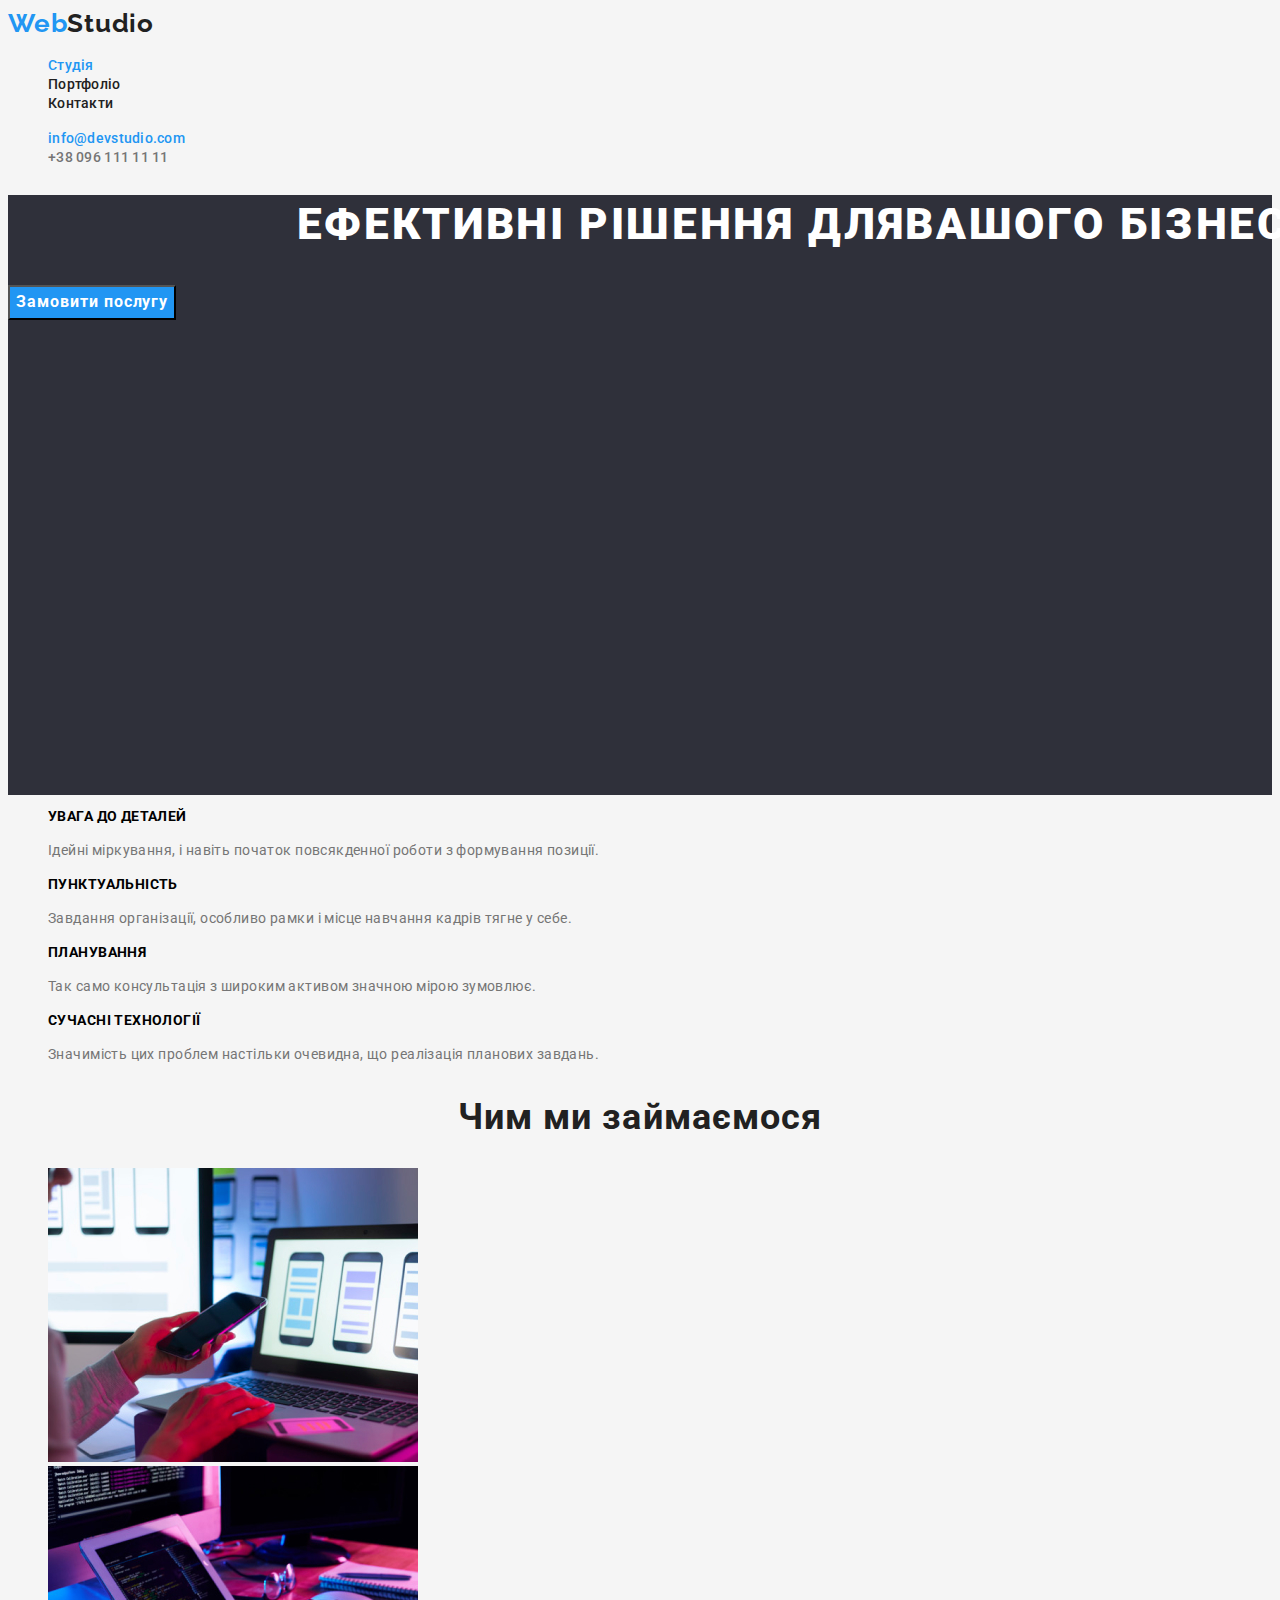
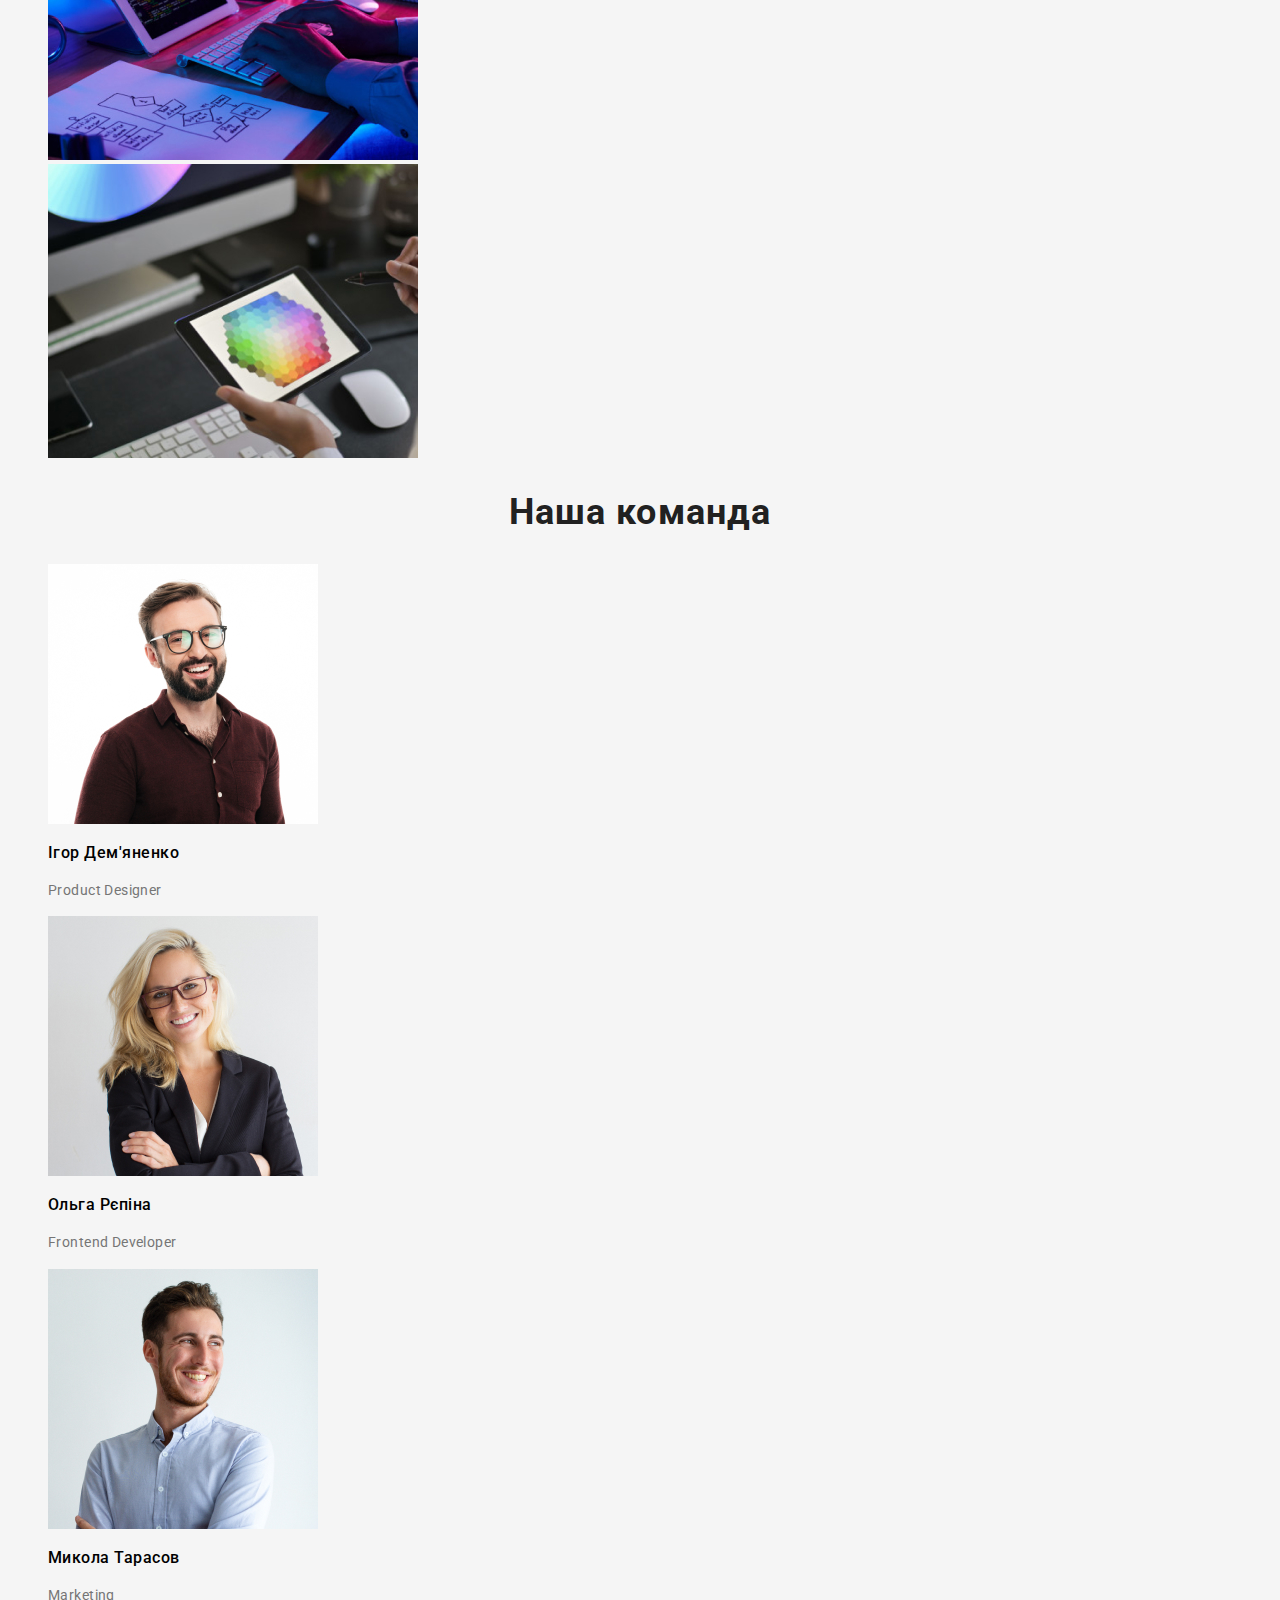
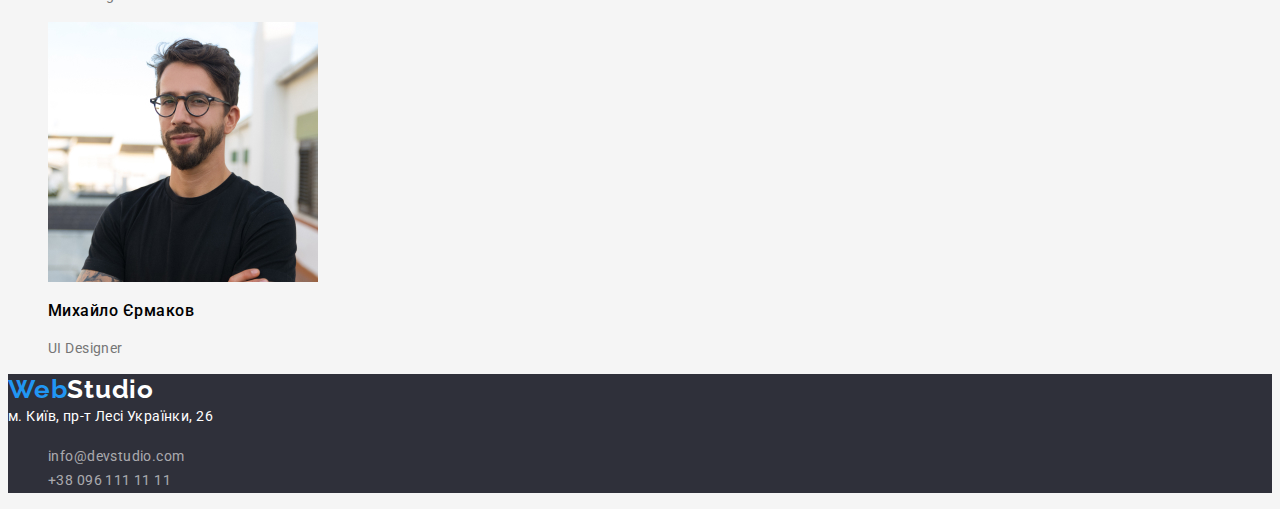
==== commit 03994e2f: "додаю 2 домашку" ====
--- a/index.html
+++ b/index.html
@@ -10,117 +10,100 @@
     <link
         href="https://fonts.googleapis.com/css2?family=Oleo+Script:wght@400;700&family=Raleway:wght@700&family=Roboto:wght@400;500;700;900&display=swap"
         rel="stylesheet">
-    <link rel="stylesheet" href="https://cdnjs.cloudflare.com/ajax/libs/modern-normalize/1.1.0/modern-normalize.min.css"
-        integrity="sha512-wpPYUAdjBVSE4KJnH1VR1HeZfpl1ub8YT/NKx4PuQ5NmX2tKuGu6U/JRp5y+Y8XG2tV+wKQpNHVUX03MfMFn9Q=="
-        crossorigin="anonymous" referrerpolicy="no-referrer" />
     <link rel="stylesheet" href="./css/style.css">
 
 </head>
 
 <body class="page">
-    <header class="page-header logo">
+    <header class="page-header">
         <a href="./">
             <span class="logo-web">Web</span><span class="logo-studio">Studio</span>
         </a>
-        <div class="container">
-            <nav class="nav">
-                <ul class="site-nav">
-                    <li class="item"><a href="./index.html" class="nav-list">Студія</a></li>
-                    <li class="item"><a href="./portfolio.html" class="nav-list-clients">Портфоліо</a></li>
-                    <li class="item"><a href="" class="nav-list-client">Контакти</a></li>
-                </ul>
+        <nav class="nav">
+            <ul class="site-nav">
+                <li><a href="./index.html" class="nav-list">Студія</a></li>
+                <li><a href="./portfolio.html" class="nav-list-clients">Портфоліо</a></li>
+                <li><a href="" class="nav-list-client">Контакти</a></li>
+            </ul>
 
-                <ul class="list-contacts">
-                    <li class="item"><a class="contacts-link" href="mailto:">info@devstudio.com</a></li>
-                    <li class="item"><a class="contact-link" href="tel:+38_096_111_11_11">+38 096 111 11 11</a></li>
-                </ul>
-            </nav>
-        </div>
+            <ul class="list-contacts">
+                <li><a class="contacts-link" href="mailto:">info@devstudio.com</a></li>
+                <li><a class="contact-link" href="tel:+38_096_111_11_11">+38 096 111 11 11</a></li>
+            </ul>
+        </nav>
     </header>
 
-    <div class="container-item">
-        <section class="hero section">
-            <div class="container">
-                <h1 class="hero-title">Ефективні рішення для <br>вашого бізнесу</h1>
-                <button class="order-button" type="button">Замовити послугу</button>
-            </div>
+    <div class="container">
+        <section class="hero">
+            <h1 class="hero-title">Ефективні рішення длявашого бізнесу</h1>
+            <button class="order-button" type="button">Замовити послугу</button>
         </section>
     </div>
 
     <section class="section">
-        <div class="container">
-            <h2 class="vissualy-hidden">Наші переваги</h2>
-            <ul class="subject">
-                <li>
-                    <h3 class="headline">УВАГА ДО ДЕТАЛЕЙ</h3>
-                    <p class="subtitle text">Ідейні міркування, і навіть початок повсякденної роботи з формування
-                        позиції.</p>
-                </li>
-                <li>
-                    <h3 class="headline">ПУНКТУАЛЬНІСТЬ</h3>
-                    <p class="subtitle excerp">Завдання організації, особливо рамки і місце навчання кадрів тягне у
-                        себе.
-                    </p>
-                </li>
-                <li>
-                    <h3 class="headline">ПЛАНУВАННЯ</h3>
-                    <p class="subtitle lead">Так само консультація з широким активом значною мірою зумовлює.</p>
-                </li>
-                <li>
-                    <h3 class="headline">СУЧАСНІ ТЕХНОЛОГІЇ</h3>
-                    <p class="subtitle tagline">Значимість цих проблем настільки очевидна, що реалізація планових
-                        завдань.
-                    </p>
-                </li>
-            </ul>
-        </div>
+        <h2 class="vissualy-hidden">Наші переваги</h2>
+        <ul>
+            <li>
+                <h3 class="headline">УВАГА ДО ДЕТАЛЕЙ</h3>
+                <p class="subtitle text">Ідейні міркування, і навіть початок повсякденної роботи з формування
+                    позиції.</p>
+            </li>
+            <h3 class="headline">ПУНКТУАЛЬНІСТЬ</h3>
+            <li>
+                <p class="subtitle excerp">Завдання організації, особливо рамки і місце навчання кадрів тягне у себе.
+                </p>
+            </li>
+            <h3 class="headline">ПЛАНУВАННЯ</h3>
+            <li>
+                <p class="subtitle lead">Так само консультація з широким активом значною мірою зумовлює.</p>
+            </li>
+            <h3 class="headline">СУЧАСНІ ТЕХНОЛОГІЇ</h3>
+            <li>
+                <p class="subtitle tagline">Значимість цих проблем настільки очевидна, що реалізація планових завдань.
+                </p>
+            </li>
+        </ul>
     </section>
 
+    <section class="section">
+        <h2 class="section-bg">Чим ми займаємося</h2>
+        <ul>
+            <li>
+                <img class="image" src="./images/img1.jpg" alt="верстка" width="370">
+            </li>
+            <li>
+                <img class="img" src="./images/img2.jpg" alt="верстка додатку" width="370">
+            </li>
+            <li>
+                <img class="picture" src="./images/img3.jpg" alt="інтерфейс" width="370">
+            </li>
+        </ul>
+    </section>
 
     <section class="section">
-        <div class="container">
-            <h2 class="section-bg">Чим ми займаємося</h2>
-            <ul class="subject pic">
-                <li>
-                    <img class="image" src="./images/img1.jpg" alt="верстка" width="370">
-                </li>
-                <li>
-                    <img class="img" src="./images/img2.jpg" alt="верстка додатку" width="370">
-                </li>
-                <li>
-                    <img class="picture" src="./images/img3.jpg" alt="інтерфейс" width="370">
-                </li>
-            </ul>
-        </div>
-    </section>
-
-
-    <section class="section">
-        <div class="container">
-            <h2 class="section-bg">Наша команда</h2>
-            <ul class="subject item">
-                <li>
-                    <img src="./images/img_(0).jpg" alt="фото учасника команди Ігора Дем'яненко" width="270">
-                    <h3 class="section-title">Ігор Дем'яненко</h3>
-                    <p class="subtitle">Product Designer</p>
-                </li>
-                <li class="section-leader">
-                    <img src="./images/img_(1).jpg" alt="фото учасника команди Ольги Рєпіна" width="270">
-                    <h3 class="section-title">Ольга Рєпіна</h3>
-                    <p class="subtitle">Frontend Developer</p>
-                </li>
-                <li class="section-leader">
-                    <img src="./images/img_(2).jpg" alt="фото учасника команди Микола Тарасов" width="270">
-                    <h3 class="section-title">Микола Тарасов</h3>
-                    <p class="subtitle">Marketing</p>
-                </li>
-                <li class="section-leader">
-                    <img src="./images/img_(3).jpg" alt="фото учасника команди Михайло Єрмакова" width="270">
-                    <h3 class="section-title">Михайло Єрмаков</h3>
-                    <p class="subtitle">UI Designer</p>
-                </li>
-            </ul>
-        </div>
+        <h2 class="section-bg">Наша команда</h2>
+        <ul>
+            <li>
+                <img src="./images/img_(0).jpg" alt="фото учасника команди Ігора Дем'яненко" width="270">
+                <h3 class="section-title">Ігор Дем'яненко</h3>
+                <p class="subtitle">Product Designer</p>
+            </li>
+            <li>
+                <img src="./images/img_(1).jpg" alt="фото учасника команди Ольги Рєпіна" width="270">
+                <h3 class="section-title">Ольга Рєпіна</h3>
+                <p class="subtitle">Frontend Developer</p>
+            </li>
+            <li>
+                <img src="./images/img_(2).jpg" alt="фото учасника команди Микола Тарасов" width="270">
+                <h3 class="section-title">Микола Тарасов</h3>
+                <p class="subtitle">Marketing</p>
+            </li>
+            <li>
+                <img src="./images/img_(3).jpg" alt="фото учасника команди Михайло Єрмакова" width="270">
+                <h3 class="section-title">Михайло Єрмаков</h3>
+                <p class="subtitle">UI Designer</p>
+            </li>
+        </ul>
     </section>
 </body>
 
--- a/css/style.css
+++ b/css/style.css
@@ -14,18 +14,6 @@
 }
 a {
     text-decoration: none;
-}
-
-
-/* Свойства для корректного отображения картинок */
-img {
-	display: block;
-	max-width: 100%;
-	height: auto;
-}
-/* Свойства для обнуления курсива у address */
-address {
-	font-style: normal;
 }
 
 .vissualy-hidden {
@@ -41,28 +29,14 @@
     margin: -1px;
 }
 
-html {
-    box-sizing: border-box;
-}
-
-*,
-*::before,
-*::after {
-    box-sizing: inherit;
-}
-
 .page {
     font-family: 'Roboto';
-    background: var(--page-color);
+background: var(--page-color);
 }
 
 /* logo */
 
 .logo-web {
-        margin-left: 215px;
-        margin-top: 0;
-        margin-bottom: 20px;
-
     font-family: 'Raleway';
     color: var(--blue-color);
     font-weight: 700;
@@ -82,9 +56,7 @@
 
 
 .logo-footer {
-         margin-top: 0;
-         margin-bottom: 20px;
-        font-family: 'Raleway';
+    font-family: 'Raleway';
         color:var(--section-backghround-color);
         font-weight: 700;
         font-size: 26px;
@@ -105,40 +77,6 @@
     color: var(--blue-color);
 }
 
-
-.container {
-    text-align: center;
-    width: 1230px;
-    margin-left: auto;
-    margin-right: auto;
-    padding-left: 15px;
-    padding-right: 15px;
-}
-
-/*Logo*/
-.logo {
-    display: flex;
-    align-items: center;
-}
-
-/*Nav*/
-.nav {
-    display: flex;
-    align-items: center;
-}
-
-/* site-nav*/
-.site-nav {
-    display: flex;
-    margin-left: 93px;
-    padding: 0;
-}
-
-/* site-nav item+item*/
-.site-nav .item+.item {
-    margin-left: 50px;
-}
-
  .site-nav .nav-list {
     font-family: 'Roboto';
     color: var(--blue-color);
@@ -168,21 +106,8 @@
         letter-spacing: 0.02em;
 
  }
-    /* Контакти */
-.list-contacts {
-    display: flex;
-  margin-left: auto;
-}
-
-
-.list-contacts .item + .item {
-    margin-left: 50px;
-
-} 
-
 
  .list-contacts .contacts-link {
-    
     font-family: 'Roboto';
     color: var(--blue-color);
 
@@ -194,8 +119,6 @@
 
  }
  .list-contacts .contact-link {
-        margin-left: 50px;
-
         font-family: 'Roboto';
         color: var(--sekondary-text-color);
 
@@ -206,22 +129,14 @@
 
  }
 
-
-
  /* Шапка */
 
- .container-item {
+ .container {
             color: var(--section-backghround-color);
     background: var(--footer-color);
  }
 
-/*Ефективні рішення для вашого бізнесу*/
-
 .hero-title {
-        margin-left: auto;
-        margin-right: auto;
-        margin-bottom: 30px;
-
         font-weight: 900;
         font-size: 44px;
         line-height: 1.36 ;
@@ -231,18 +146,7 @@
 
 }
 
-/* кнопка */
 .order-button {
-    text-align: center;
-    margin-top: 30px;
-    margin-bottom: 0;
-    margin-left: auto;
-    margin-right: auto;
-    border: 1px solid transparent;
-        border-radius: 4px;
-        padding: 10px 32px;
-        box-shadow: 0px 4px 4px rgba(0, 0, 0, 0.15);
-
         font-family: 'Roboto';
         color: var(--white-color);
         background: var(--blue-color);
@@ -252,14 +156,18 @@
         letter-spacing: 0.06em;
 }
 
+.hero {
+
+    width: 1600px;
+    height: 600px;
+
+}
 
 /* Особливості */
 
-/* section */
 .section {
-    padding: 94px 0;
-
-    font-family: 'Roboto';
+    background: var(--page-color);
+font-family: 'Roboto';
     font-size: 14px;
     line-height: 1.14;
     letter-spacing: 0.03em;
@@ -267,9 +175,6 @@
 }
 
 .subtitle {
-    margin-top: 0;
-    margin-bottom: 0;
-
     color: var(--sekondary-text-color);
         font-family: 'Roboto';
         font-size: 14px;
@@ -278,17 +183,8 @@
 }
 /* УВАГА ДО ДЕТАЛЕЙ */
 
-/*subject*/
-.subject {
-    display: flex;
-}
-
 .headline {
-        margin-top: 0;
-        margin-bottom: 0;
-        padding-bottom: 10px;
-
-    font-family: 'Roboto';
+font-family: 'Roboto';
     font-weight: 700;
     font-size: 14px;
     line-height: 1.14;
@@ -296,7 +192,7 @@
 }
 
 .text {
-    font-family: 'Roboto';
+font-family: 'Roboto';
     font-weight: 400;
     font-size: 14px;
     line-height: 1.71;
@@ -355,40 +251,8 @@
 }
 
 /* Чим ми займаємося */
-
-/* зоображення*/
-
-.avatar {
-    margin-top: 0;
-    margin-bottom: 94px;
-}
-.pic {
-    padding-left: 0;
-    margin-bottom: 30px;
-}
-.img {
-    margin-left: 30px;
-}
-.picture {
-    margin-left: 30px;
-}
-
-
-
 /* Наша команда */
-
-.subject > .item {
-    display: flex;
-}
-
-.section-leader {
-    margin-left: 30px;
-}
-
 .section-bg {
-margin-top: 0;
-margin-bottom: 50px;
-
 font-family: 'Roboto';
 color: var(--primery-text-color);
 font-weight: 700;
@@ -410,11 +274,9 @@
 /* підвал*/
 
 .addres {
-    margin-left: 215px;
-    margin-bottom: 9px;
-
-    font-style: normal;
-    color: var(--section-backghround-color);
+
+font-style: normal;
+color: var(--section-backghround-color);
     font-weight: 400;
     font-size: 14px;
     line-height: 1.71;
@@ -422,42 +284,35 @@
 }
 
 .mail {
-        margin-left: 215px;
-        margin-bottom: 9px;
-
-        color: rgba(255, 255, 255, 0.6);
+
+color: rgba(255, 255, 255, 0.6);
         font-size: 14px;
         line-height: 1.71;
         letter-spacing: 0.03em;
 }
 
 .number {
-        margin-left: 215px;
-
-         color: rgba(255, 255, 255, 0.6);
+    color: rgba(255, 255, 255, 0.6);
         font-weight: 400;
         font-size: 14px;
         line-height: 1.71;
         letter-spacing: 0.03em;
 }
-.footer {
+footer {
     background-color: var(--footer-color);
 }
 
 
 /* Портфоліо */
 
-/**/
-
 .body-page {
-
     font-family: 'Roboto';
     background: var(--page-color);
     color: var(--primery-text-color);
+
 }
 
 .list-clients {
-
     color: var(--blue-color);
         font-weight: 500;
         font-size: 14px;
@@ -470,8 +325,7 @@
 }
 
 .nav-studio {
-
-        color: var(--primery-text-color);
+        color: #212121;
             font-weight: 500;
             font-size: 14px;
             line-height: 1.14;
@@ -484,7 +338,6 @@
 
 
 .nav-list-client {
-
 color: var(--primery-text-color);
         font-weight: 500;
         font-size: 14px;
@@ -498,22 +351,8 @@
 
 /* кнопки */
 
-
-
-.section-button {
-    display: flex;
-    margin-top: 94px;
-    justify-content: center;
-}
-
 .button {
-
-         border: 1px solid transparent;
-        border-radius: 4px;
-        padding: 6px 25px;  
-
         font-family: 'Roboto';
-        color: var(--section-backghround-color);
          background-color: var(--blue-color);
          font-weight: 500;
         font-size: 16px;
@@ -522,11 +361,6 @@
 }
 
 .btn {
-        margin-left: 8px;
-        border: 1px solid transparent;
-        border-radius: 4px;
-        padding: 6px 22px;
-
          font-family: 'Roboto';
          color: var(--primery-text-color);
             background: var(--button-background-color);
@@ -538,11 +372,6 @@
 }
 
 .control {
-            margin-left: 8px;
-            border: 1px solid transparent;
-            border-radius: 4px;
-            padding: 6px 22px;
-
             font-family: 'Roboto';
             color: var(--primery-text-color);
             background: var(--button-background-color);
@@ -554,11 +383,6 @@
 }
 
 .dropdown {
-            margin-left: 8px;
-            border: 1px solid transparent;
-            border-radius: 4px;
-            padding: 6px 22px;
-
             font-family: 'Roboto';
             color: var(--primery-text-color);
             background: var(--button-background-color);
@@ -570,11 +394,6 @@
 }
 
 .type-btn {
-            margin-left: 8px;
-            border: 1px solid transparent;
-            border-radius: 4px;
-            padding: 6px 22px;
-
         font-family: 'Roboto';
         color: var(--primery-text-color);
         background: var(--button-background-color);
@@ -585,10 +404,8 @@
         top: 174px;
 }
 
-
 /* параграф */
 .aside {
-
      color: var(--sekondary-text-color);
         font-weight: 400;
         font-size: 16px;
@@ -600,38 +417,9 @@
 /* Заголовок */
 
 .caption {
-
          font-family: 'Roboto';
         font-weight: 700;
         font-size: 18px;
         line-height: 2;
         letter-spacing: 0.06em;
-}
-
-/* Портфоліо */
-
-.userpic {
-    display: flex;
-    flex-wrap: wrap;
-    justify-content: space-between;
-
-}
-
-.flex-elements {
-
-    width: 370;
-
-
-    margin-bottom: 30px;
-}
-
-.flex-elements:nth-child(3n) {
-    margin-right: 0;
-}
-
-.flex-elements:nth-last-child(-n+3) {
-    margin-bottom: 0;
-}
-
-
-
+}